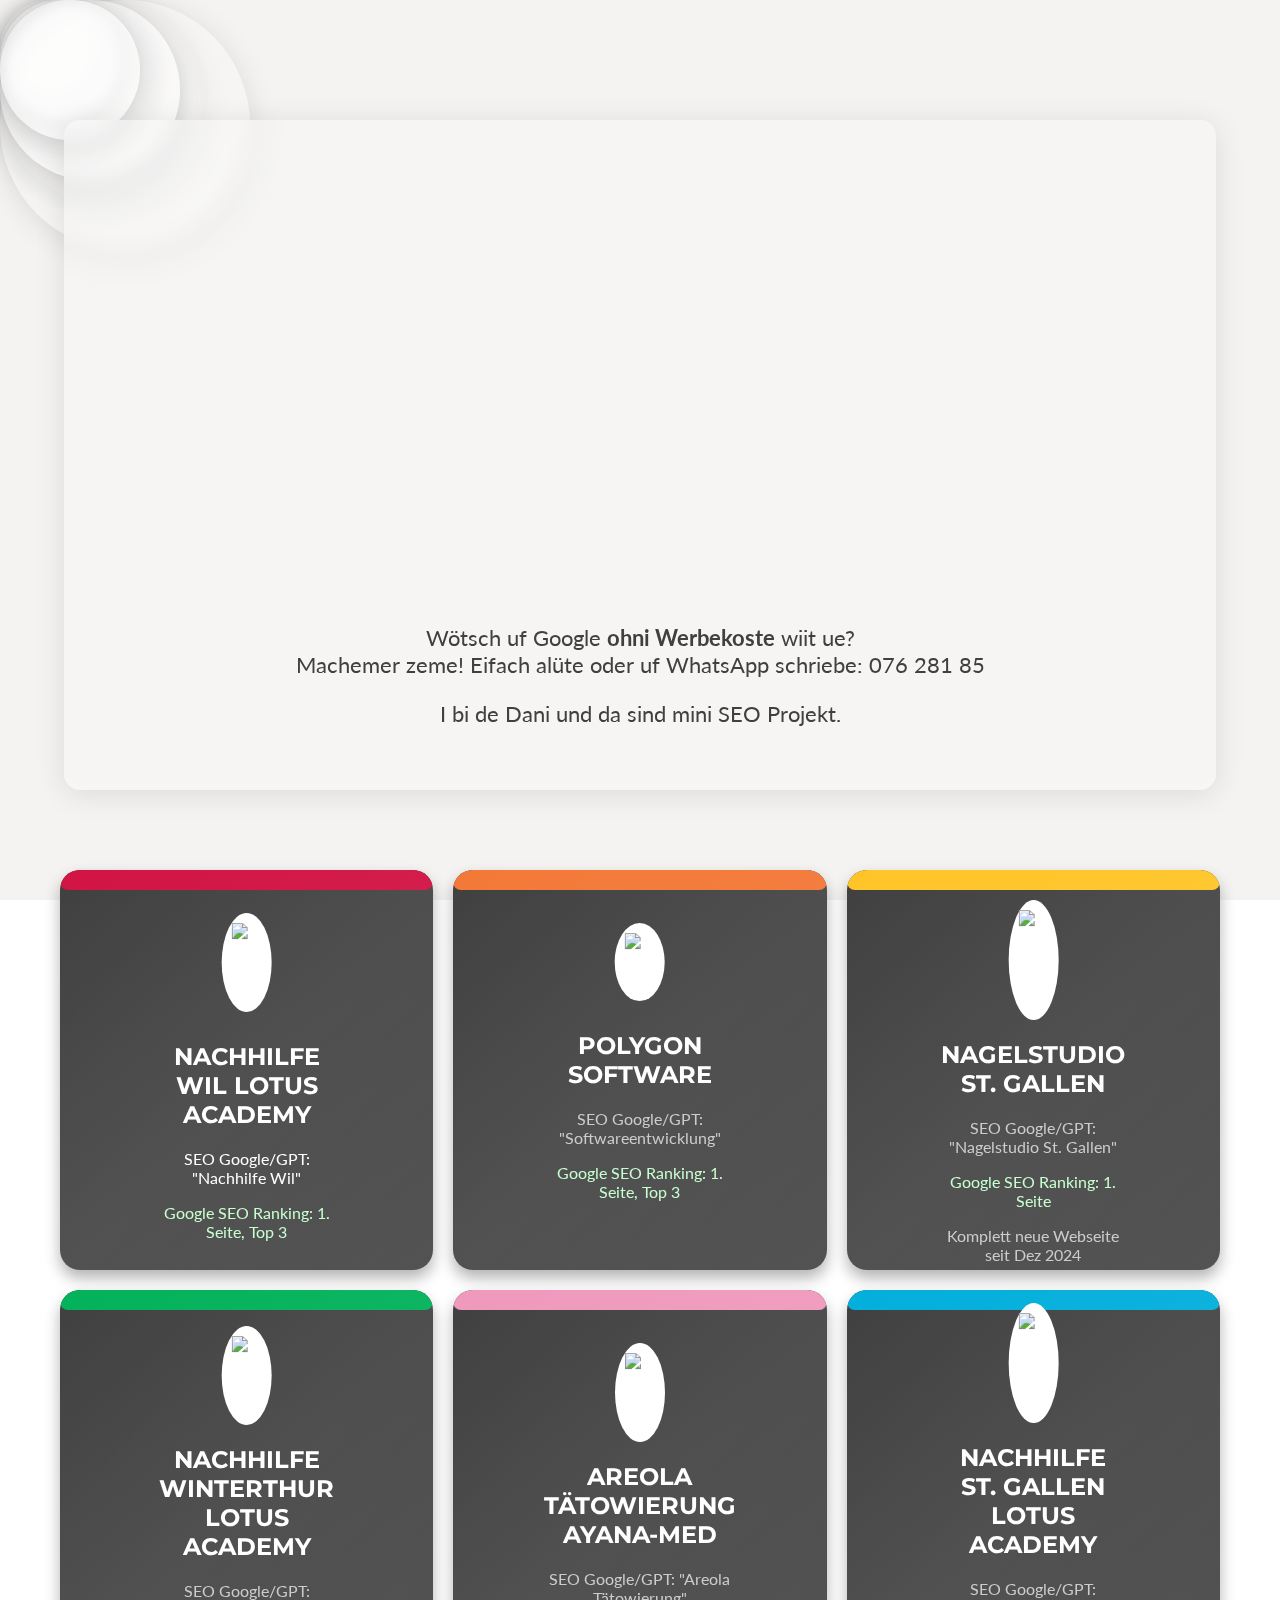
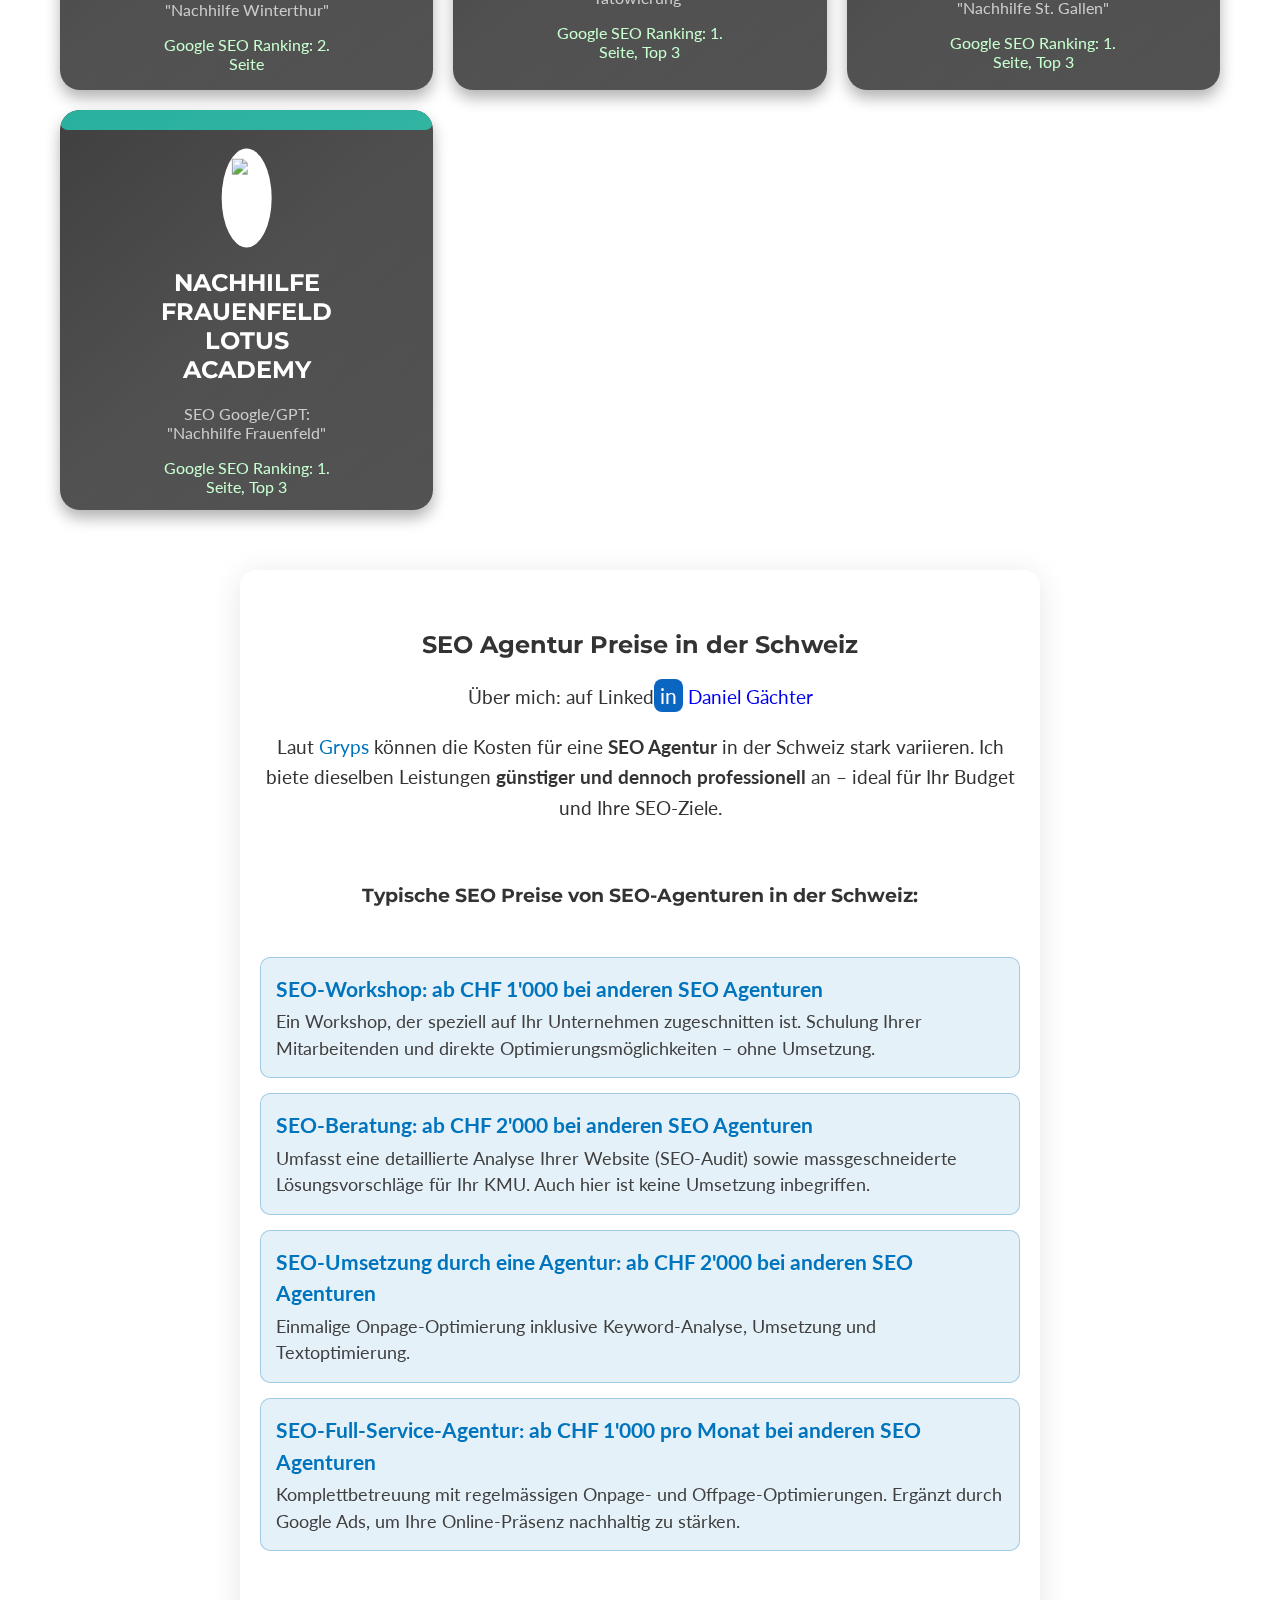
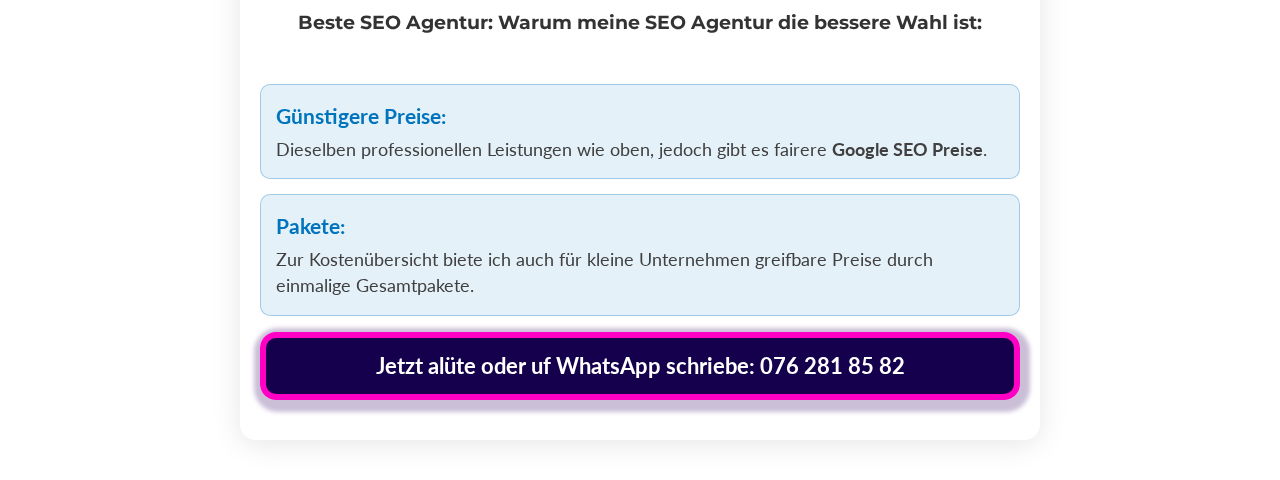
==== index.html @ 9ee80e0c "v3.2" ====
<!DOCTYPE html>
<html lang="de">
<head>
    <meta charset="UTF-8">
    <meta name="viewport" content="width=device-width, initial-scale=1.0">
    <meta name="description" content="SEO Agentur für Google & GPT SEO in der Schweiz. Professionelle Suchmaschinenoptimierung zu fairen Preisen. Workshops, Beratung, Umsetzung und Full-Service für KMUs. Jetzt Kontakt aufnehmen!">
    <meta name="keywords" content="SEO Agentur, SEO Schweiz, SEO Agentur Schweiz, Google SEO, GPT SEO, Suchmaschinenoptimierung, SEO Beratung, SEO Kosten, SEO Workshop, SEO Umsetzung, Full-Service SEO, KMU SEO">
    <title>SEO Agentur Schweiz Google & GPT SEO</title>
    <link href="https://fonts.googleapis.com/css2?family=Lato:wght@400;700&family=Montserrat:wght@500&display=swap" rel="stylesheet">
    <style>
        body {
            margin: 0;
            padding: 0;
            font-family: 'Lato', sans-serif;
            text-color: #333333;
            //background: linear-gradient(120deg, #0075BE, #cfd9df);
            //background: linear-gradient(120deg, #5FFC71, #C7FFD0);

            overflow-y: auto;
                height: 100%; /* Stelle sicher, dass die Seite tatsächlich 100% Höhe hat */

        }

        .fancyTitleBody {
        	font-family: Raleway, sans-serif;
        	line-height: 1.3;
        	display: flex;
        	flex-direction: column;
        	justify-content: space-around;
        	align-items: center;
        }

        .fancyTitleBody h1.fancy-wipe {
          margin: 0px;
          position: relative;
          display: inline-block;  /* Beide Schichten übereinander */
          text-align: center;     /* Text zentrieren */
        }

        /* Hintergrundkreise */
        .background {
            background-color: #f4f3f2;
            position: fixed;
            top: 0;
            left: 0;
            width: 100%;
            height: 100%;
            z-index: -1;
        }

        .circle {
            position: absolute;
            border-radius: 50%;
            background: rgba(255, 255, 255, 0.2);
            box-shadow: 0 4px 30px rgba(0, 0, 0, 0.1);
            backdrop-filter: blur(5px);
            animation: moveRect infinite linear;
        }

        .circle:nth-child(1) {
            width: 200px;
            height: 200px;
            animation-duration: 12s;
            animation-delay: 0s;
        }

        .circle:nth-child(2) {
            width: 150px;
            height: 150px;
            animation-duration: 10s;
            animation-delay: 2s;
        }

        .circle:nth-child(3) {
            width: 100px;
            height: 100px;
            animation-duration: 8s;
            animation-delay: 1s;
        }

        .circle:nth-child(4) {
            width: 250px;
            height: 250px;
            animation-duration: 15s;
            animation-delay: 3s;
        }

        @keyframes moveRect {
            0% {
                transform: translate(0, 0);
            }
            25% {
                transform: translate(80vw, -10vh); /* Adjusted to allow circles to go beyond the bottom */
            }
            50% {
                transform: translate(80vw, 100vh); /* Updated to extend fully below the viewport */
            }
            75% {
                transform: translate(0, 100vh); /* Updated for consistency */
            }
            100% {
                transform: translate(0, 0);
            }
        }


        .circle-diag {
            position: absolute;
            border-radius: 50%;
            background: rgba(255, 255, 255, 0.3);
            box-shadow: 0 4px 30px rgba(0, 0, 0, 0.2);
            backdrop-filter: blur(5px);
            animation: moveDiag infinite linear;
        }

        .circle-diag:nth-child(5) {
            width: 120px;
            height: 120px;
            animation-duration: 11s;
            animation-delay: 0s;
        }

        .circle-diag:nth-child(6) {
            width: 180px;
            height: 180px;
            animation-duration: 14s;
            animation-delay: 3s;
        }

        .circle-diag:nth-child(7) {
            width: 140px;
            height: 140px;
            animation-duration: 10s;
            animation-delay: 2s;
        }

        @keyframes moveDiag {
            0% {
                transform: translate(0, 0);
            }
            25% {
                transform: translate(90vw, 100vh); /* Updated to extend fully below the viewport */
            }
            50% {
                transform: translate(0, 100vh); /* Updated for consistency */
            }
            75% {
                transform: translate(90vw, -10vh); /* Adjusted for diagonal movement */
            }
            100% {
                transform: translate(0, 0);
            }
        }



        /* Grid-Container für die Karten */
        .grid-container {
            display: grid;
            grid-template-columns: repeat(auto-fit, minmax(300px, 1fr)); /* Karten im Grid */
            gap: 20px;
            padding: 20px;
            max-width: 1200px;
            margin: 0 auto;
        }


        /* Glänzende Karte */
        .shiny-card {
            width: 100%;
            height: 400px;
            background: linear-gradient(145deg, #3d3d3d, #505050);
            border-radius: 20px;
            position: relative;
            box-shadow: 0 8px 15px rgba(0, 0, 0, 0.3);
            overflow: hidden;
        }

        .shiny-card::before {
            content: '';
            position: absolute;
            top: -50%;
            left: -50%;
            width: 200%;
            height: 200%;
            background: linear-gradient(90deg, transparent, rgba(255, 255, 255, 0.05), transparent);
            transform: rotate(45deg);
            animation: shine 16s infinite;
        }

        .shiny-card-content {
            position: absolute;
            top: 50%;
            left: 50%;
            transform: translate(-50%, -50%);
            text-align: center;
            color: white;
        }

        .shiny-card-content h2 {
            font-size: 1.5rem;
            font-family: 'Montserrat';
            font-weight: bold;
        }

        .shiny-card-content p {
            font-size: 1rem;
            color: #ccc;

        }


        @keyframes shine {
            0% {
                transform: rotate(45deg) translate(-150%, -150%);
            }
            100% {
                transform: rotate(45deg) translate(150%, 150%);
            }
        }

        .content {
            position: relative;
            align-items: center;
            max-width: 90%;
            margin: 0 auto;
            text-align: center;
            padding: 40px;
            background: rgba(255, 255, 255, 0.2);
            border-radius: 16px;
            box-shadow: 0 4px 30px rgba(0, 0, 0, 0.1);
            backdrop-filter: blur(10px);
            margin-top: 120px;
            margin-bottom: 60px;
        }

        /*h1 {
            text-align: center;
            margin: 20px;
            font-size: 2em;
            //color: #fff;
            color: #404040;
            font-family: 'Montserrat';
        }*/

        p {
            font-size: 1.4em;
            //color: #f0f0f0;
            color: #404040;

        }

        a {
            display: inline-block;
            text-decoration: none;
            color: white;
            font-size: 1.1em;
            background: #0075BE;
            padding: 10px 20px;
            border-radius: 8px;
            transition: transform 0.3s ease, background 0.3s ease;
        }

        .content-section {
        padding: 40px 20px;
        background: rgba(255, 255, 255, 0.2);
        border-radius: 16px;
        box-shadow: 0 4px 30px rgba(0, 0, 0, 0.1);
        max-width: 800px;
        margin: 40px auto;
        text-align: center;
        color: #404040;
    }

    .content-section h2, .content-section h3 {
        font-family: 'Montserrat', sans-serif;
        font-weight: bold;
        color: #333333;
        margin-bottom: 20px;
    }

    .content-section p {
        font-size: 1.2em;
        color: #333333;
        line-height: 1.6;
    }

    /* Stil für die Liste */
    .content-section ul {
        list-style: none;
        padding: 0;
        text-align: left;
        margin-top: 20px;
    }

    .content-section ul li {
        background: rgba(0, 117, 190, 0.1);
        border: 1px solid rgba(0, 117, 190, 0.3);
        border-radius: 10px;
        margin-bottom: 15px;
        padding: 15px;
        font-size: 1.1em;
        line-height: 1.5;
        color: #404040;
    }

    .content-section ul li strong {
        display: block;
        font-size: 1.2em;
        margin-bottom: 5px;
        color: #0075BE;
    }

    /* Call-to-Action */
    .content-section .cta {
        margin-top: 50px;
        font-size: 1.4em;
        color: #0075BE;
        font-weight: bold;
    }


	.fancy-wipe {
    opacity: 0;
    margin: 0;
    font-weight: 900;
    font-size: clamp(2rem, 8vw, 4rem); /* Responsive font size with a max limit */
    display: inline-block;
    text-align: center;
    position: relative;
    --duration: 8s;
    --delay: 0s;
    --easing: ease-out;
    --colors: linear-gradient(
        45deg,
        #2C88DD,
        #B75BFF
    );
}


    }

    .fancy-wipe > span {
      width: max-content;      /* Passt sich der Textbreite an */
      text-align: center;
      padding: 0.5rem;
      margin: 0;              /* Keine zusätzliche Verschiebung */
      box-sizing: border-box;
    }

    .fancy-wipe.go {
    	opacity: 1;
    	transition: all 2s ease;

    }

    .fancy-wipe > span:nth-child(1) {
    	display: block;
    	padding: 2rem;
    	color: #404040; /*Titelfarbe Hintergrund*/
    	animation: wipe-in var(--duration) infinite var(--easing) var(--delay) both;
    	mask: linear-gradient(to right, black 50%, transparent 50%);
    	mask-size: 400% 100%;
    	mask-position: 100% 0%;
    	mask-repeat: no-repeat;
    	opacity: 1;
    	will-change: transform, opacity;

    	 /* optional: text-align: center; */
    }

    .fancy-wipe > span:nth-child(2) {
    	position: absolute;
    	left: 0;
    	top: 0;
    	width: 100%;
    	height: 100%;
    	padding: 2rem;
    	background-image: var(--colors);
    	-webkit-background-clip: text;
    	-webkit-text-fill-color: transparent;
    	animation: wipe-in var(--duration) infinite var(--easing) var(--delay) both;
    	mask: linear-gradient(to right, transparent 25%, black 38%,  black 60%, transparent 66.7%);
    	mask-size: 400% 100%;
    	mask-position: 100% 0%;
    	mask-repeat: no-repeat;
    	opacity: 1;
    	will-change: transform, opacity;
    }

    .dank.fancy-wipe > span:nth-child(2) {
    	background-image:  url(https://assets.codepen.io/13471/rainbow-sparkles.png), var(--colors);
    	background-size: 320px, cover;
    	background-blend-mode: multiply;
    	will-change: transform, opacity;
    }

    .fancy-wipe > span:nth-child(3) {
    	position: absolute;
    	left: 0;
    	top: 0;
    	width: 100%;
    	height: 100%;
    	padding: 2rem;
    	background-image: var(--colors);
    	-webkit-background-clip: text;
    	-webkit-text-fill-color: transparent;
    	animation: wipe-in var(--duration) infinite var(--easing) var(--delay) both;
    	filter: blur(10px) brightness(1.3) contrast(1.2) saturate(1.2);
    	mask: linear-gradient(to right, transparent 33%, black 60%, transparent 75%);
    	mask-size: 400% 100%;
    	mask-position: 100% 0%;
    	mask-repeat: no-repeat;
    	mix-blend-mode: plus-lighter;
    	opacity: 1;
    	will-change: transform, opacity;
    }

    .fancy-wipe > span:nth-child(4) {
    	position: absolute;
    	left: 0;
    	top: 0;
    	width: 100%;
    	height: 100%;
    	padding: 2rem;
    	background-image: var(--colors);
    	-webkit-background-clip: text;
    	-webkit-text-fill-color: transparent;
    	animation: wipe-in var(--duration) infinite var(--easing) var(--delay) both;
    	filter: blur(12px) brightness(1.1) contrast(1.1) saturate(1.1);
    	mask: linear-gradient(to right, transparent 50%, black 66%, transparent 75%);
    	mask-size: 400% 100%;
    	mask-position: 100% 0%;
    	mask-repeat: no-repeat;
    	mix-blend-mode: plus-lighter;
    	opacity: 1;
    	will-change: transform, opacity;
    }

    @keyframes wipe-in {
    	0% {
    		mask-position: 100% 0%;
    	}
    	0%, 39.99% {
    		animation-timing-function: var(--easing);
    	}
    	40%, 100% {
    		mask-position: 0% 0%;
    		animation-timing-function: linear;
    	}
    	5%, 66% {
    		opacity: 1;
    	}
    	0%, 90%, 100% {
    		opacity: 0;
    	}
    }



    * {
  box-sizing: border-box;
}


@property --bg-angle {
  inherits: false;
  initial-value: 0deg;
  syntax: "<angle>";
}


@keyframes spin {
  to {
    --bg-angle: 360deg;
  }
}


article {
  animation: spin 2.5s infinite linear;


  background:
    linear-gradient(
        to bottom,
        oklch(0.1 0.2 240 / 0.95),
        oklch(0.1 0.2 240 / 0.95)
      )
      padding-box,
    conic-gradient(
        from var(--bg-angle) in oklch longer hue,
        oklch(0.85 0.37 0) 0 0
      )
      border-box;

  border: 6px solid transparent;

  &:hover {
    animation-play-state: running;
  }
}


article {
  border-radius: 1rem;
  box-shadow: 0.125rem 0.25rem 0.25rem 0.5rem oklch(0.1 0.37 315 / 0.25);
  color: white;
  font-weight: bold;
  padding: 1rem;
  line-height: 1.1;

  & p {
      text-align: center;
      font-weight: bold;
      color: white;
      line-height: 1.1;
    margin: 0rem 0 0;
  }
}



@media (max-width: 768px) {
  .fancy-wipe {
    animation: none !important; /* Animationen deaktivieren */
    opacity: 1; /* Sichtbar machen */
  }

  .fancy-wipe > span {
    display: none; /* Zusätzliche Animationselemente entfernen */
    font-family: 'Montserrat';
  }
}





    </style>
</head>
<body>
    <!-- Hintergrundkreise -->
    <div class="background">
        <div class="circle"></div>
        <div class="circle"></div>
        <div class="circle"></div>
        <div class="circle"></div>
        <div class="circle-diag"></div>
        <div class="circle-diag"></div>
        <div class="circle-diag"></div>

    </div>

    <!-- Hauptinhalt -->
    <div class="content" style="margin">
        <div class="fancyTitleBody">
            <h1 class="fancy-wipe">
            	SEO AGENTUR SCHWEIZ
            </h1>

            <h1 class="fancy-wipe" style="--colors: linear-gradient(66deg, #3999f2, #FDE48B, #ff69af); --delay: 0.5s;">
            	GOOGLE SEO
            </h1>

            <h1 class="fancy-wipe dank" style="--colors: linear-gradient(132deg, rgb(252, 96, 96) 0.00%, rgb(255, 171, 69) 20.00%, rgb(233, 252, 106) 40.00%, rgb(72, 247, 130) 60.00%, rgb(112, 151, 250) 80.00%, rgb(231, 110, 250) 100.00%); --delay: 1s;">
            		& GPT SEO<!--™️-->
            </h1>
        </div>




        <!--<h1>SEO Agentur: <br>Google SEO & GPT SEO</h1>-->
            <p>Wötsch uf Google <b>ohni Werbekoste</b> wiit ue? <br>Machemer zeme! Eifach alüte oder uf WhatsApp schriebe: 076 281 85</p>
            <p>I bi de Dani und da sind mini SEO Projekt.</p>
    </div>



    <!-- Karten-Container -->
    <div class="grid-container">
        <div class="shiny-card">
            <a href="https://www.nachhilfe-lotusacademy.ch/nachhilfe/standorte/wil" target="_blank" style="display: block; text-decoration: none; background-color: #d11141;">
                <div class="shiny-card-content">
                    <div style="background-color: white; border-radius: 80%; padding: 10px; display: inline-block; margin-bottom: 10px; margin-top: 30px;">
                        <img src="https://www.nachhilfe-lotusacademy.ch/favicon.ico" alt="Nachhilfe Wil Logo" style="width: 30px; height: auto; display: block;">
                    </div>

                    <h2>NACHHILFE WIL LOTUS ACADEMY</h2>
                    <p style="color: #fff;">SEO Google/GPT: "Nachhilfe Wil"</p>
                    <p style="color: #C7FFD0;">Google SEO Ranking: 1. Seite, Top 3</p>
                </div>
            </a>
        </div>

        <div class="shiny-card">
            <a href="https://polygon-software.ch/" target="_blank" style="display: block; text-decoration: none; background-color: #f37735;">
                <div class="shiny-card-content">
                    <div style="background-color: white; border-radius: 80%; padding: 10px; display: inline-block; margin-bottom: 10px;">
                        <img src="https://polygon-software.ch/images/icon.svg" alt="Softwareentwicklung Logo" style="width: 30px; height: auto; display: block;">
                    </div>
                    <h2>POLYGON SOFTWARE</h2>
                    <p>SEO Google/GPT: "Softwareentwicklung"</p>
                    <p style="color: #C7FFD0;">Google SEO Ranking: 1. Seite, Top 3</p>
                </div>
            </a>
        </div>

        <div class="shiny-card">
            <a href="https://nagelstudio-sg.ch/" target="_blank" style="display: block; text-decoration: none; background-color: #ffc425;">
                <div class="shiny-card-content">

                    <div style="background-color: white; border-radius: 80%; padding: 10px; display: inline-block; margin-bottom: 0px; margin-top: 40px;">
                        <img src="https://assets.zyrosite.com/cdn-cgi/image/format=auto,w=48,h=48,fit=crop,f=png/dJo6gRyj5zTznGq9/nagelstudio-sg-m5KwRV2rjBswPPKr.png" alt="Nagelstudio St. Gallen Logo" style="width: 30px; height: auto; display: block;">
                    </div>

                    <h2>NAGELSTUDIO ST. GALLEN</h2>
                    <p>SEO Google/GPT: "Nagelstudio St. Gallen"</p>
                    <p style="color: #C7FFD0;">Google SEO Ranking: 1. Seite</p>
                    <p>Komplett neue Webseite seit Dez 2024</p>

                </div>
            </a>
        </div>


        <div class="shiny-card">
            <a href="https://www.nachhilfe-lotusacademy.ch/nachhilfe/standorte/winterthur" target="_blank" style="display: block; text-decoration: none; background-color: #00b159;">
                <div class="shiny-card-content">
                    <div style="background-color: white; border-radius: 80%; padding: 10px; display: inline-block; margin-bottom: 0px; margin-top: 70px;">
                        <img src="https://www.nachhilfe-lotusacademy.ch/favicon.ico" alt="Nachhilfe Winterthur Logo" style="width: 30px; height: auto; display: block;">
                    </div>
                    <h2>NACHHILFE WINTERTHUR LOTUS ACADEMY</h2>
                    <p>SEO Google/GPT: "Nachhilfe Winterthur"</p>
                    <p style="color: #C7FFD0;">Google SEO Ranking: 2. Seite</p>
                    <p>Frisch seit Nov 2024</p>
                </div>
            </a>
        </div>

        <div class="shiny-card">
            <a href="https://ayana-med.ch/med/tattoo/" target="_blank" style="display: block; text-decoration: none; background-color: #EF98BC;">
                <div class="shiny-card-content">
                    <div style="background-color: white; border-radius: 80%; padding: 10px; display: inline-block; margin-bottom: 0px; margin-top: 40px;">
                        <img src="https://ayana-med.ch/favicon.ico" alt="Areola Tätowierung Logo" style="width: 30px; height: auto; display: block;">
                    </div>
                    <h2>AREOLA TÄTOWIERUNG AYANA-MED</h2>
                    <p>SEO Google/GPT: "Areola Tätowierung"</p>
                    <p style="color: #C7FFD0;">Google SEO Ranking: 1. Seite, Top 3</p>
                </div>
            </a>
        </div>


        <div class="shiny-card">
            <a href="https://www.nachhilfe-lotusacademy.ch/nachhilfe/standorte/stgallen" target="_blank" style="display: block; text-decoration: none; background-color: #00aedb;">
                <div class="shiny-card-content">
                    <div style="background-color: white; border-radius: 80%; padding: 10px; display: inline-block; margin-bottom: 0px; margin-top: 10px;">
                        <img src="https://www.nachhilfe-lotusacademy.ch/favicon.ico" alt="Nachhilfe St. Gallen Logo" style="width: 30px; height: auto; display: block;">
                    </div>
                    <h2>NACHHILFE ST. GALLEN LOTUS ACADEMY</h2>
                    <p>SEO Google/GPT: "Nachhilfe St. Gallen"</p>
                    <p style="color: #C7FFD0;">Google SEO Ranking: 1. Seite, Top 3</p>
                </div>
            </a>
        </div>



        <div class="shiny-card">
            <a href="https://www.nachhilfe-lotusacademy.ch/nachhilfe/standorte/frauenfeld" target="_blank" style="display: block; text-decoration: none; background-color: #26B09D;">
                <div class="shiny-card-content">
                    <div style="background-color: white; border-radius: 80%; padding: 10px; display: inline-block; margin-bottom: 0px; margin-top: 40px;">
                        <img src="https://www.nachhilfe-lotusacademy.ch/favicon.ico" alt="Nachhilfe Frauenfeld Logo" style="width: 30px; height: auto; display: block;">
                    </div>
                    <h2>NACHHILFE FRAUENFELD LOTUS ACADEMY</h2>
                    <p>SEO Google/GPT: "Nachhilfe Frauenfeld"</p>
                    <p style="color: #C7FFD0;">Google SEO Ranking: 1. Seite, Top 3</p>
                </div>
            </a>
        </div>


    </div>


        <div class="content-section">
        <h2>SEO Agentur Preise in der Schweiz</h2>
        <p>
          Über mich: auf Linked<a href="https://www.linkedin.com/in/daniel-g%C3%A4chter-2b3411158/" target="_blank" style="background: #0B66C2; padding: 0px 6px;">in</a> <a href="https://www.linkedin.com/in/daniel-g%C3%A4chter-2b3411158/" target="_blank" style="color: #0000ee; background: transparent; font-size: 1em; padding: 0px">Daniel Gächter </a>
        </p>
        <p>
            Laut <a href="https://www.gryps.ch/produkte/seo-agentur-39/seo-kosten/" rel="nofollow" style="color: #0075BE; background: transparent;
            padding: 0px 0px; font-size: 1em;
            transition: transform 0.3s ease, background 0.3s ease;">Gryps</a> können die Kosten für eine <b>SEO Agentur</b> in der Schweiz stark variieren. Ich biete dieselben Leistungen <b>günstiger und dennoch professionell</b> an – ideal für Ihr Budget und Ihre SEO-Ziele.
        </p>

        <h3 style="margin-top: 60px; margin-bottom: 50px;">Typische SEO Preise von SEO-Agenturen in der Schweiz:</h3>
        <ul>
            <li>
                <strong>SEO-Workshop: ab CHF 1'000 bei anderen SEO Agenturen</strong>
                Ein Workshop, der speziell auf Ihr Unternehmen zugeschnitten ist. Schulung Ihrer Mitarbeitenden und direkte Optimierungsmöglichkeiten – ohne Umsetzung.
            </li>
            <li>
                <strong>SEO-Beratung: ab CHF 2'000 bei anderen SEO Agenturen</strong>
                Umfasst eine detaillierte Analyse Ihrer Website (SEO-Audit) sowie massgeschneiderte Lösungsvorschläge für Ihr KMU. Auch hier ist keine Umsetzung inbegriffen.
            </li>
            <li>
                <strong>SEO-Umsetzung durch eine Agentur: ab CHF 2'000 bei anderen SEO Agenturen</strong>
                Einmalige Onpage-Optimierung inklusive Keyword-Analyse, Umsetzung und Textoptimierung.
            </li>
            <li>
                <strong>SEO-Full-Service-Agentur: ab CHF 1'000 pro Monat bei anderen SEO Agenturen</strong>
                Komplettbetreuung mit regelmässigen Onpage- und Offpage-Optimierungen. Ergänzt durch Google Ads, um Ihre Online-Präsenz nachhaltig zu stärken.
            </li>
        </ul>

        <h3 style="margin-top: 60px; margin-bottom: 50px;">Beste SEO Agentur: Warum meine SEO Agentur die bessere Wahl ist:</h3>
        <ul>
            <li><strong>Günstigere Preise:</strong> Dieselben professionellen Leistungen wie oben, jedoch gibt es fairere <b>Google SEO Preise</b>.</li>
            <li><strong>Pakete:</strong> Zur Kostenübersicht biete ich auch für kleine Unternehmen greifbare Preise durch einmalige Gesamtpakete.</li>
        </ul>

        <article style="font-size: 1.4em;">Jetzt alüte oder uf WhatsApp schriebe: 076 281 85 82</article>
    </div>

</body>
</html>


<script type="application/ld+json">
{
  "@context": "https://schema.org",
  "@type": "LocalBusiness",
  "name": "SEO Agentur Schweiz | Google SEO & GPT SEO",
  "image": "/favicon.ico",
  "url": "https://tryotrix.github.io",
  "telephone": "",
  "address": {
    "@type": "PostalAddress",
    "streetAddress": "",
    "addressLocality": "Zürich",
    "addressRegion": "ZH",
    "postalCode": "8001",
    "addressCountry": "CH"
  },
  "priceRange": "$$",
  "description": "SEO Agentur Schweiz. Professionelle SEO-Dienstleistungen in der Schweiz. Ich helfe, Ihr Google-Ranking zu verbessern und mehr organischen Traffic zu erzielen.",
  "openingHoursSpecification": [
    {
      "@type": "OpeningHoursSpecification",
      "dayOfWeek": [
        "Monday",
        "Tuesday",
        "Wednesday",
        "Thursday",
        "Friday"
      ],
      "opens": "08:00",
      "closes": "18:00"
    }
  ],
  "geo": {
    "@type": "GeoCoordinates",
    "latitude": "47.3769",
    "longitude": "8.5417"
  },
  "serviceArea": {
    "@type": "AdministrativeArea",
    "name": "Schweiz"
  },
}
</script>

<script>
    [...document.querySelectorAll('.fancy-wipe')].forEach((el) => {
	const text = el.innerText;
	const classes = ['text','wipe-in','blur-in','blur-in-2'];
	const els = classes.map((v) => {
		const el = document.createElement('span');
		el.innerText = text;
		el.classList.add(v);
		return el;
	});
	el.innerText = '';
	el.classList.add('go');
	els.forEach((v) => el.append(v));
})
</script>
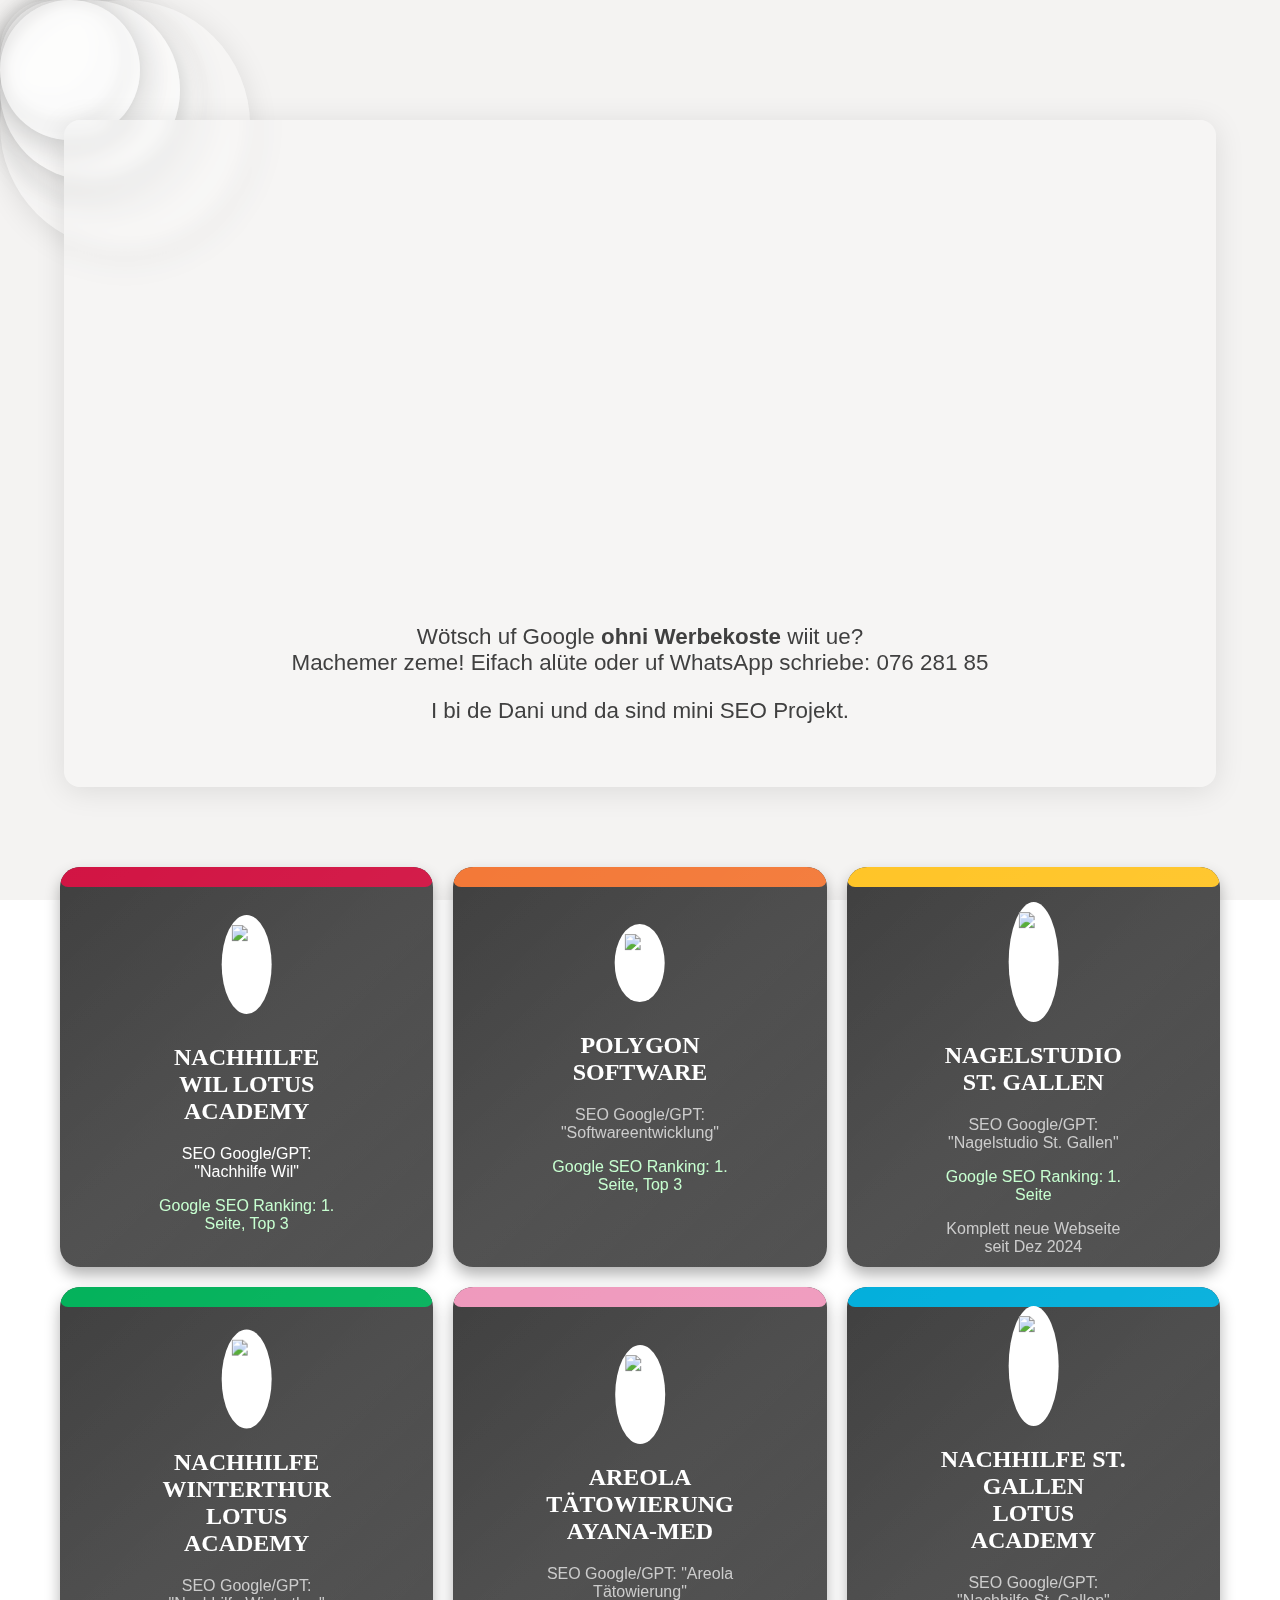
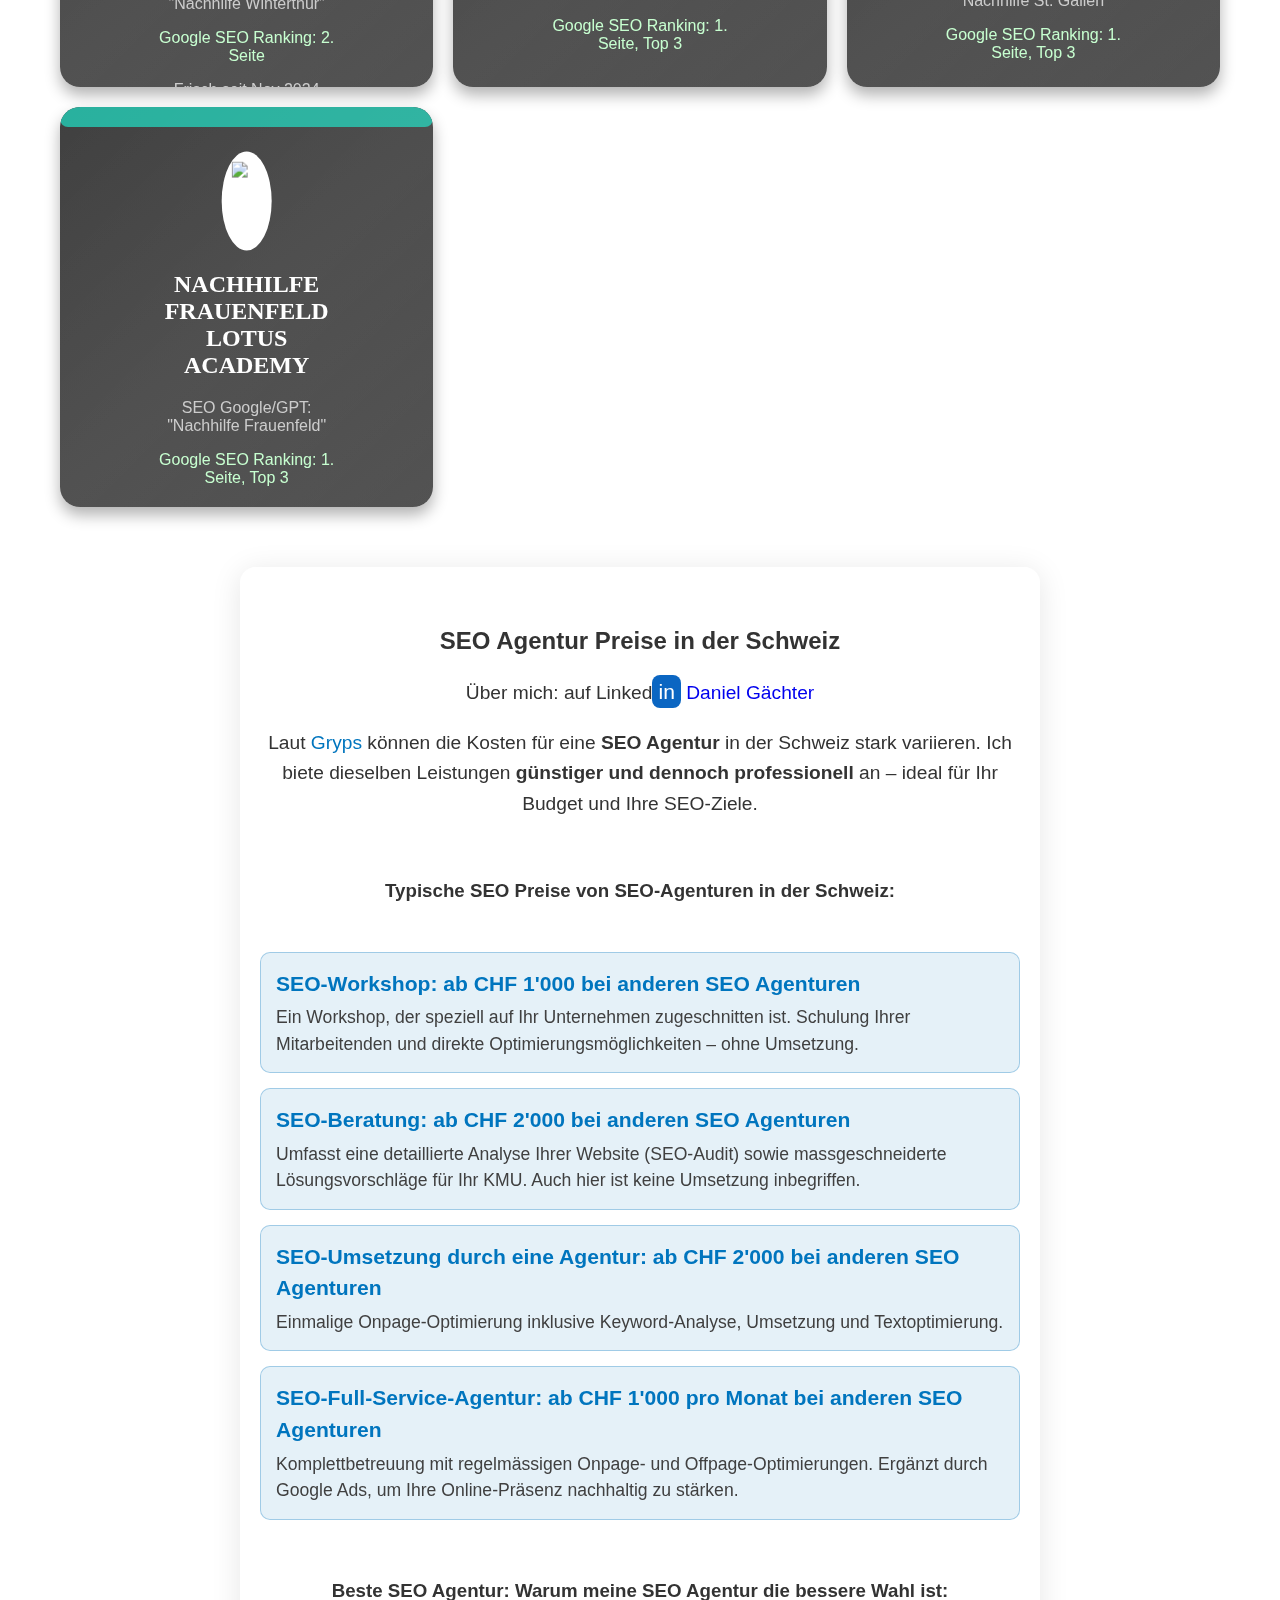
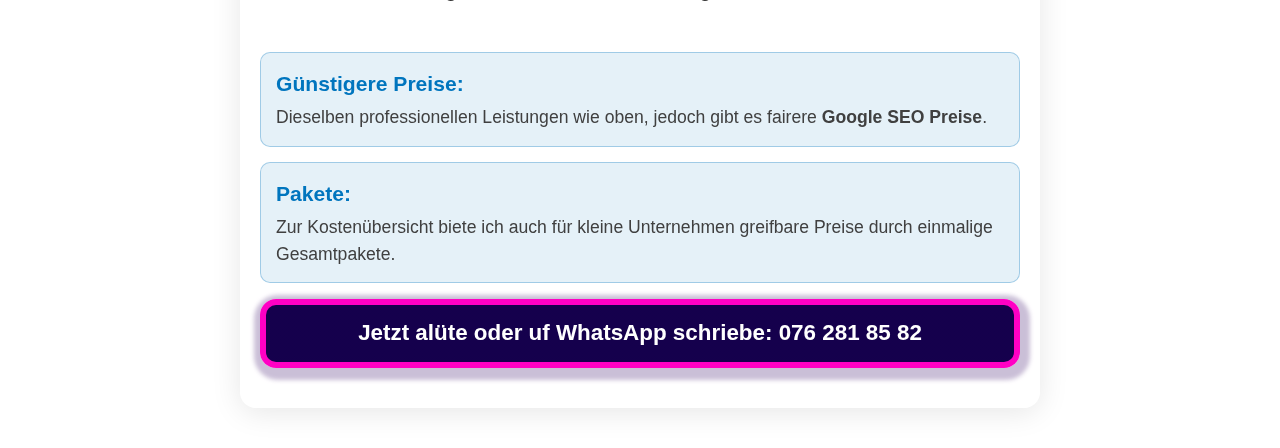
==== commit f8f33ea4: "v3.2" ====
--- a/index.html
+++ b/index.html
@@ -7,7 +7,7 @@
     <meta name="description" content="SEO Agentur für Google & GPT SEO in der Schweiz. Professionelle Suchmaschinenoptimierung zu fairen Preisen. Workshops, Beratung, Umsetzung und Full-Service für KMUs. Jetzt Kontakt aufnehmen!">
     <meta name="keywords" content="SEO Agentur, SEO Schweiz, SEO Agentur Schweiz, Google SEO, GPT SEO, Suchmaschinenoptimierung, SEO Beratung, SEO Kosten, SEO Workshop, SEO Umsetzung, Full-Service SEO, KMU SEO">
     <title>SEO Agentur Schweiz Google & GPT SEO</title>
-    <link href="https://fonts.googleapis.com/css2?family=Lato:wght@400;700&family=Montserrat:wght@500&display=swap" rel="stylesheet">
+    <!-- <link href="https://fonts.googleapis.com/css2?family=Lato:wght@400;700&family=Montserrat:wght@500&display=swap" rel="stylesheet"> TODO-->
     <style>
         body {
             margin: 0;
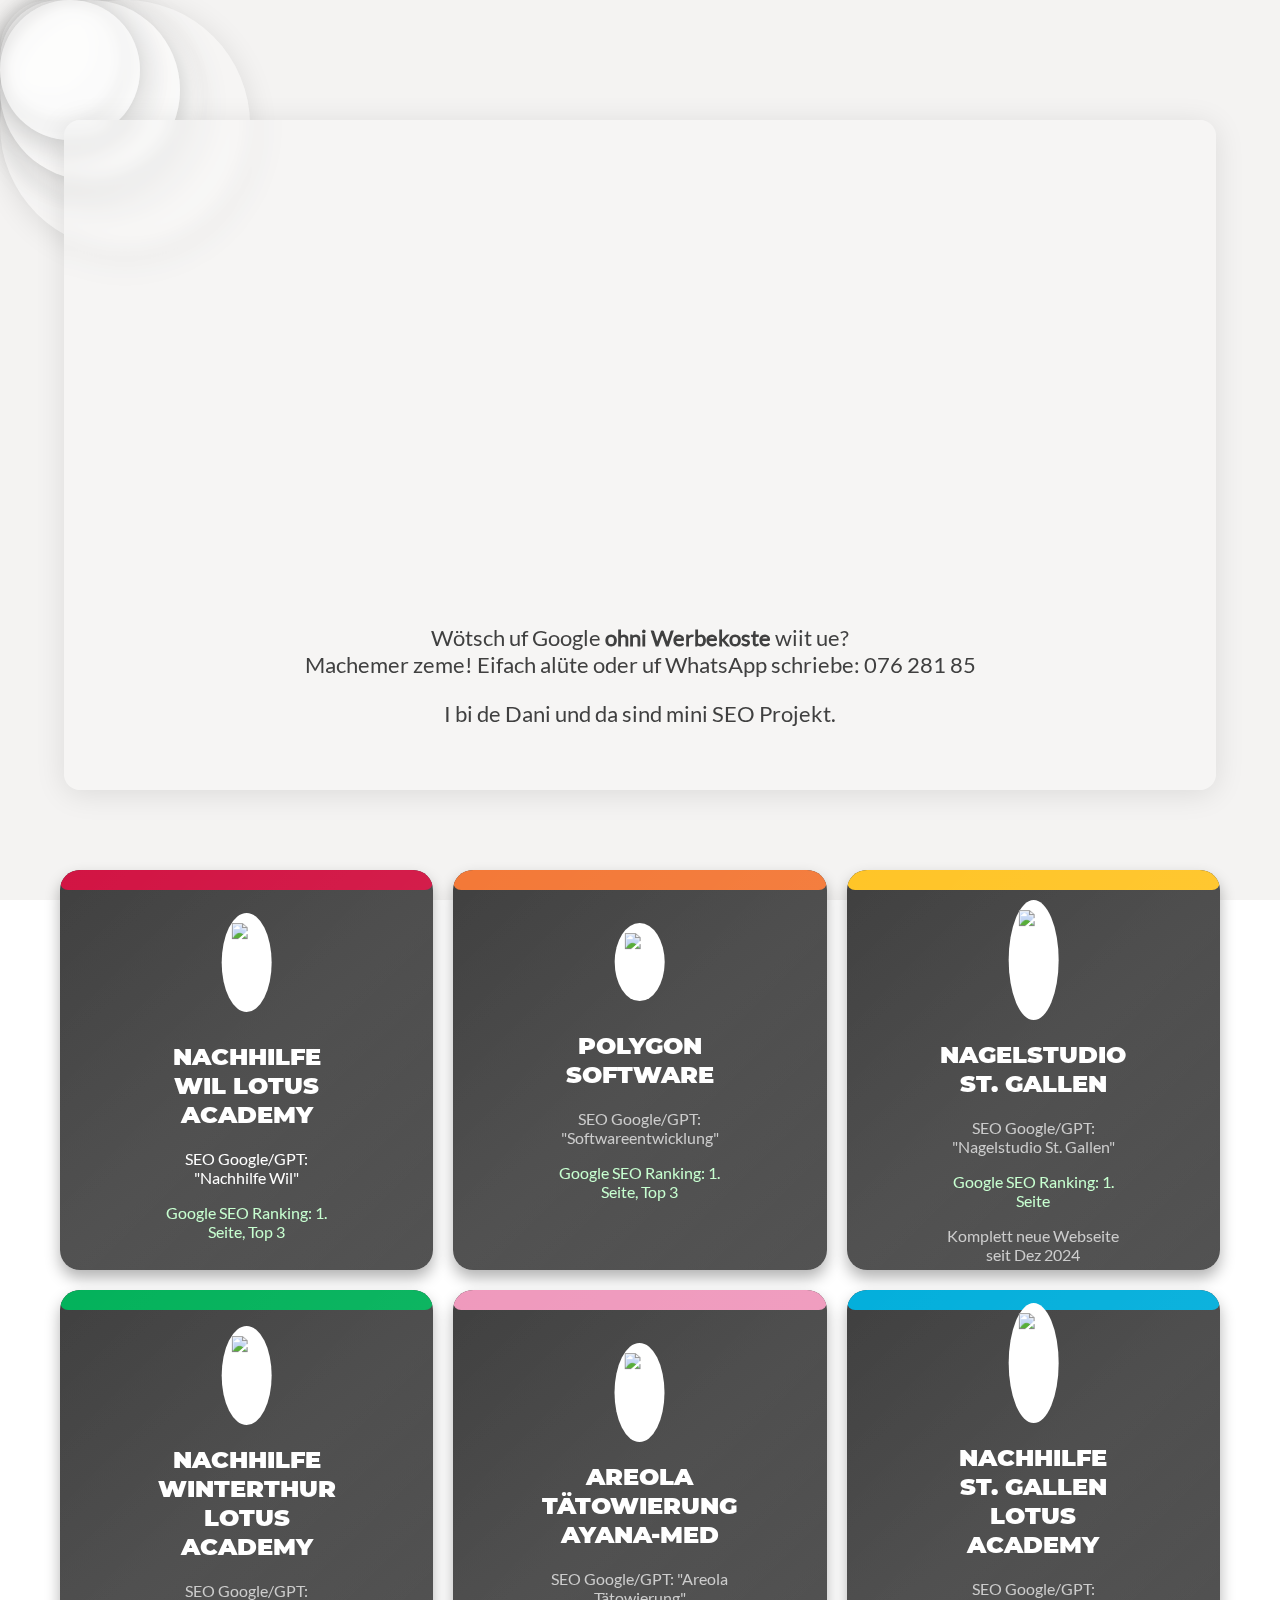
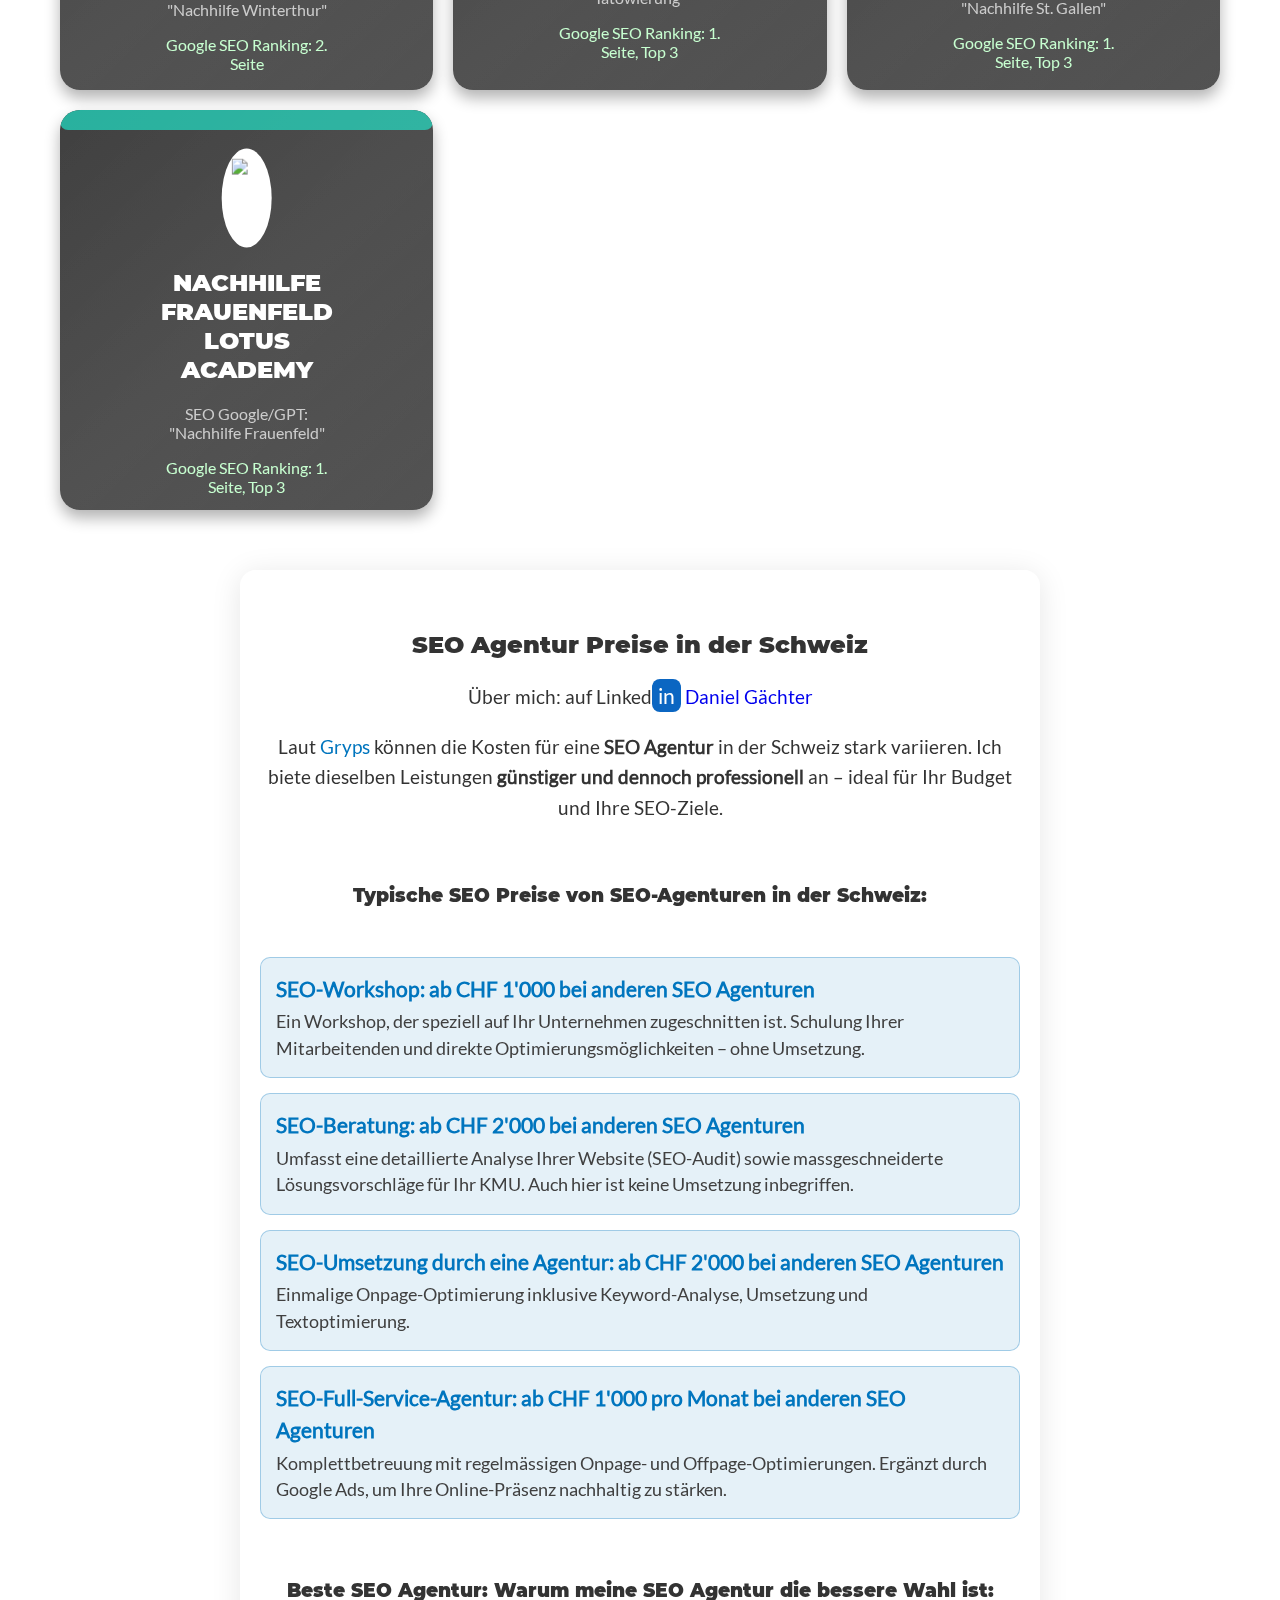
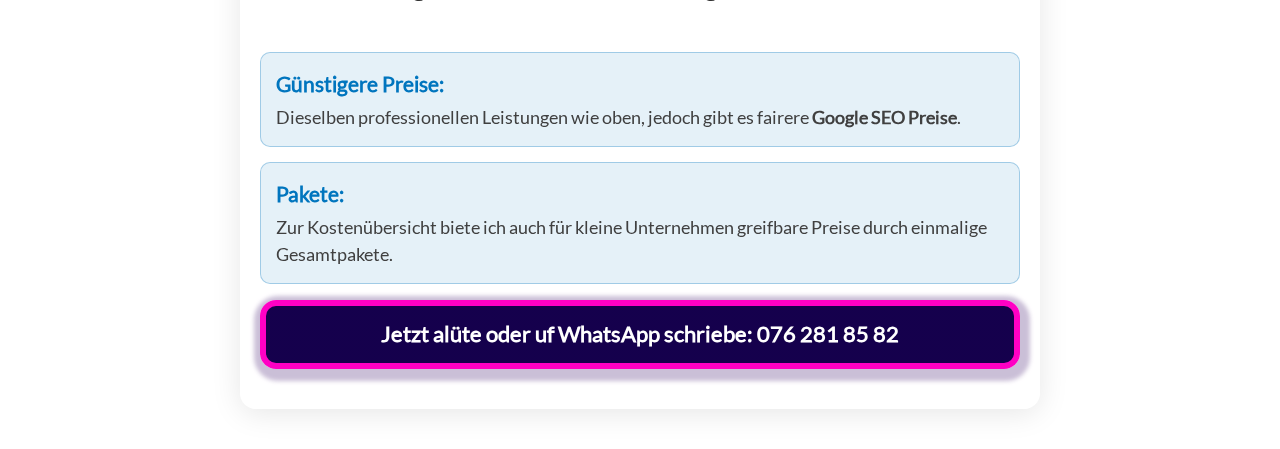
==== commit 00747323: "v3.2" ====
--- a/index.html
+++ b/index.html
@@ -7,8 +7,22 @@
     <meta name="description" content="SEO Agentur für Google & GPT SEO in der Schweiz. Professionelle Suchmaschinenoptimierung zu fairen Preisen. Workshops, Beratung, Umsetzung und Full-Service für KMUs. Jetzt Kontakt aufnehmen!">
     <meta name="keywords" content="SEO Agentur, SEO Schweiz, SEO Agentur Schweiz, Google SEO, GPT SEO, Suchmaschinenoptimierung, SEO Beratung, SEO Kosten, SEO Workshop, SEO Umsetzung, Full-Service SEO, KMU SEO">
     <title>SEO Agentur Schweiz Google & GPT SEO</title>
-    <!-- <link href="https://fonts.googleapis.com/css2?family=Lato:wght@400;700&family=Montserrat:wght@500&display=swap" rel="stylesheet"> TODO-->
     <style>
+
+        @font-face {
+          font-family: 'Montserrat';
+          src: url('/fonts/Montserrat-Black.woff2') format('woff2');
+          font-weight: 500;
+          font-style: normal;
+        }
+
+        @font-face {
+            font-family: 'Lato';
+            src: url('/fonts/Lato-Regular.woff2') format('woff2');
+            font-weight: 400;
+            font-style: normal;
+        }
+
         body {
             margin: 0;
             padding: 0;
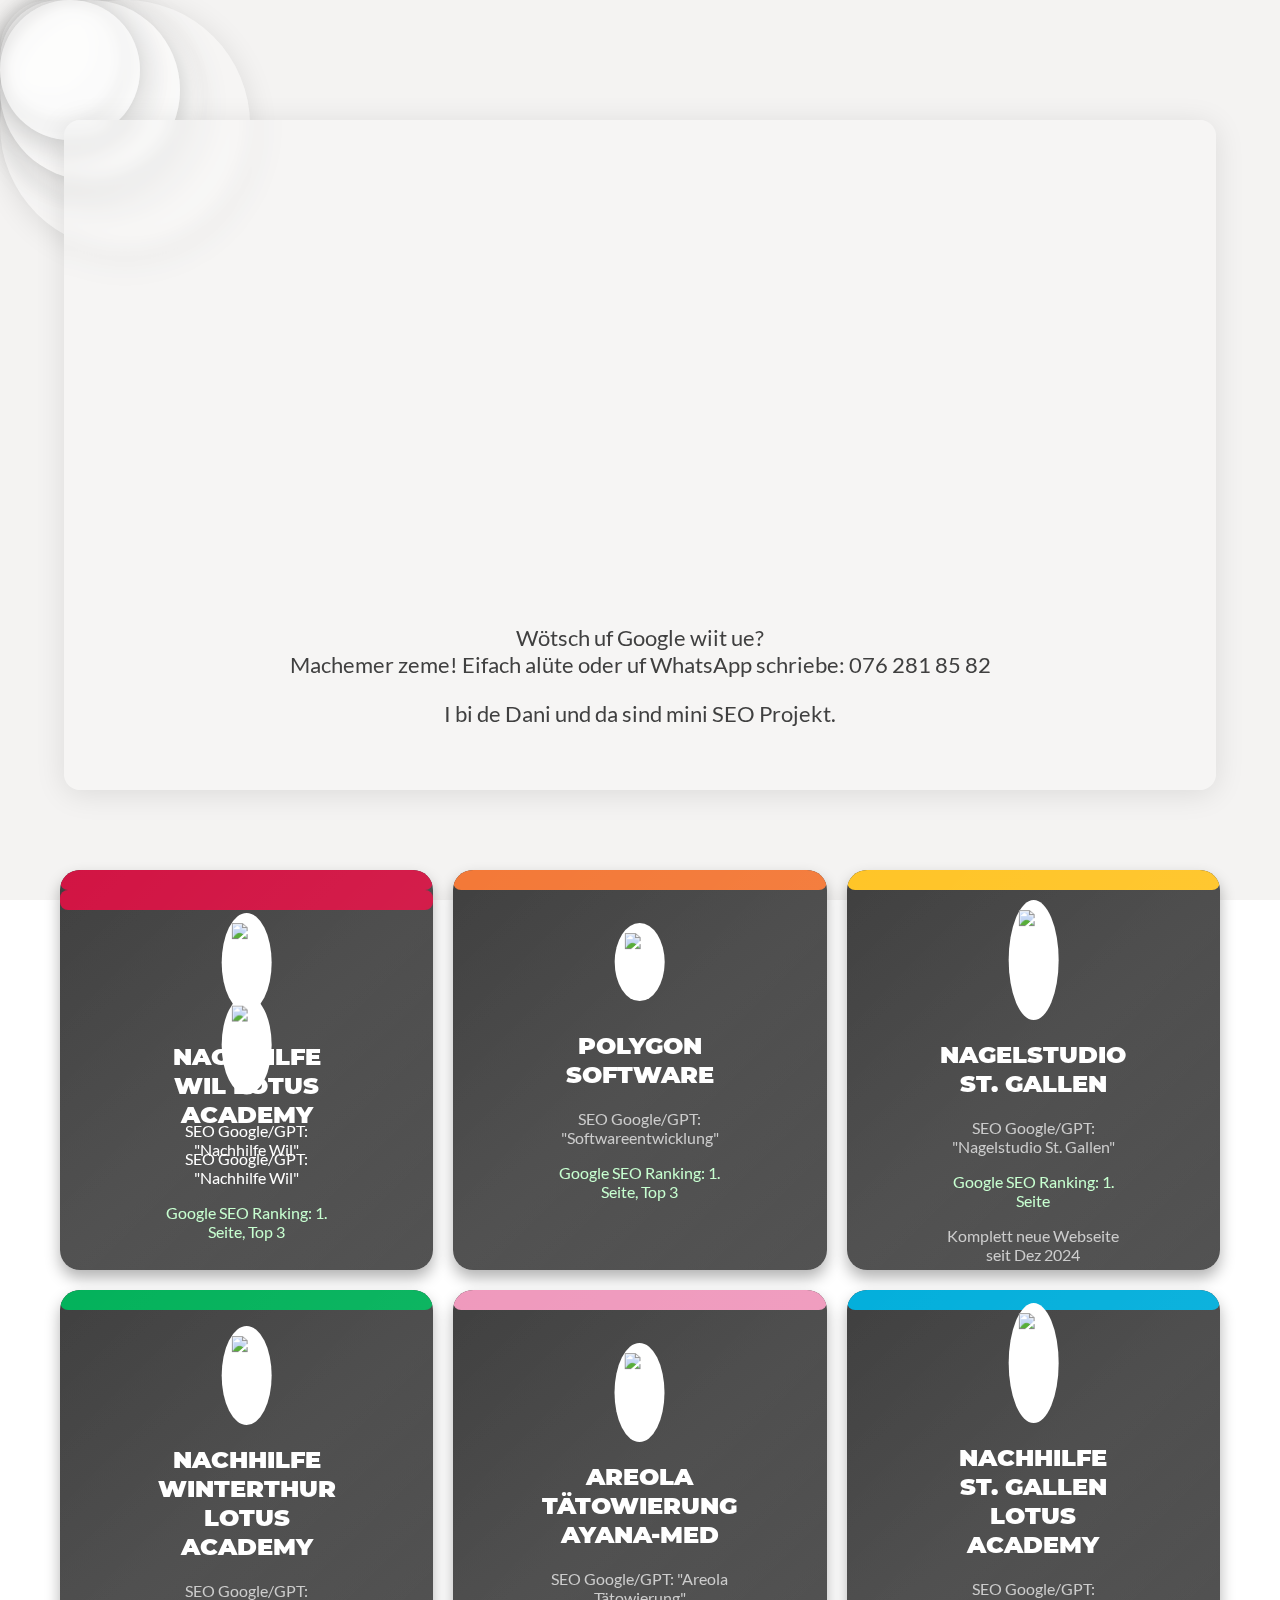
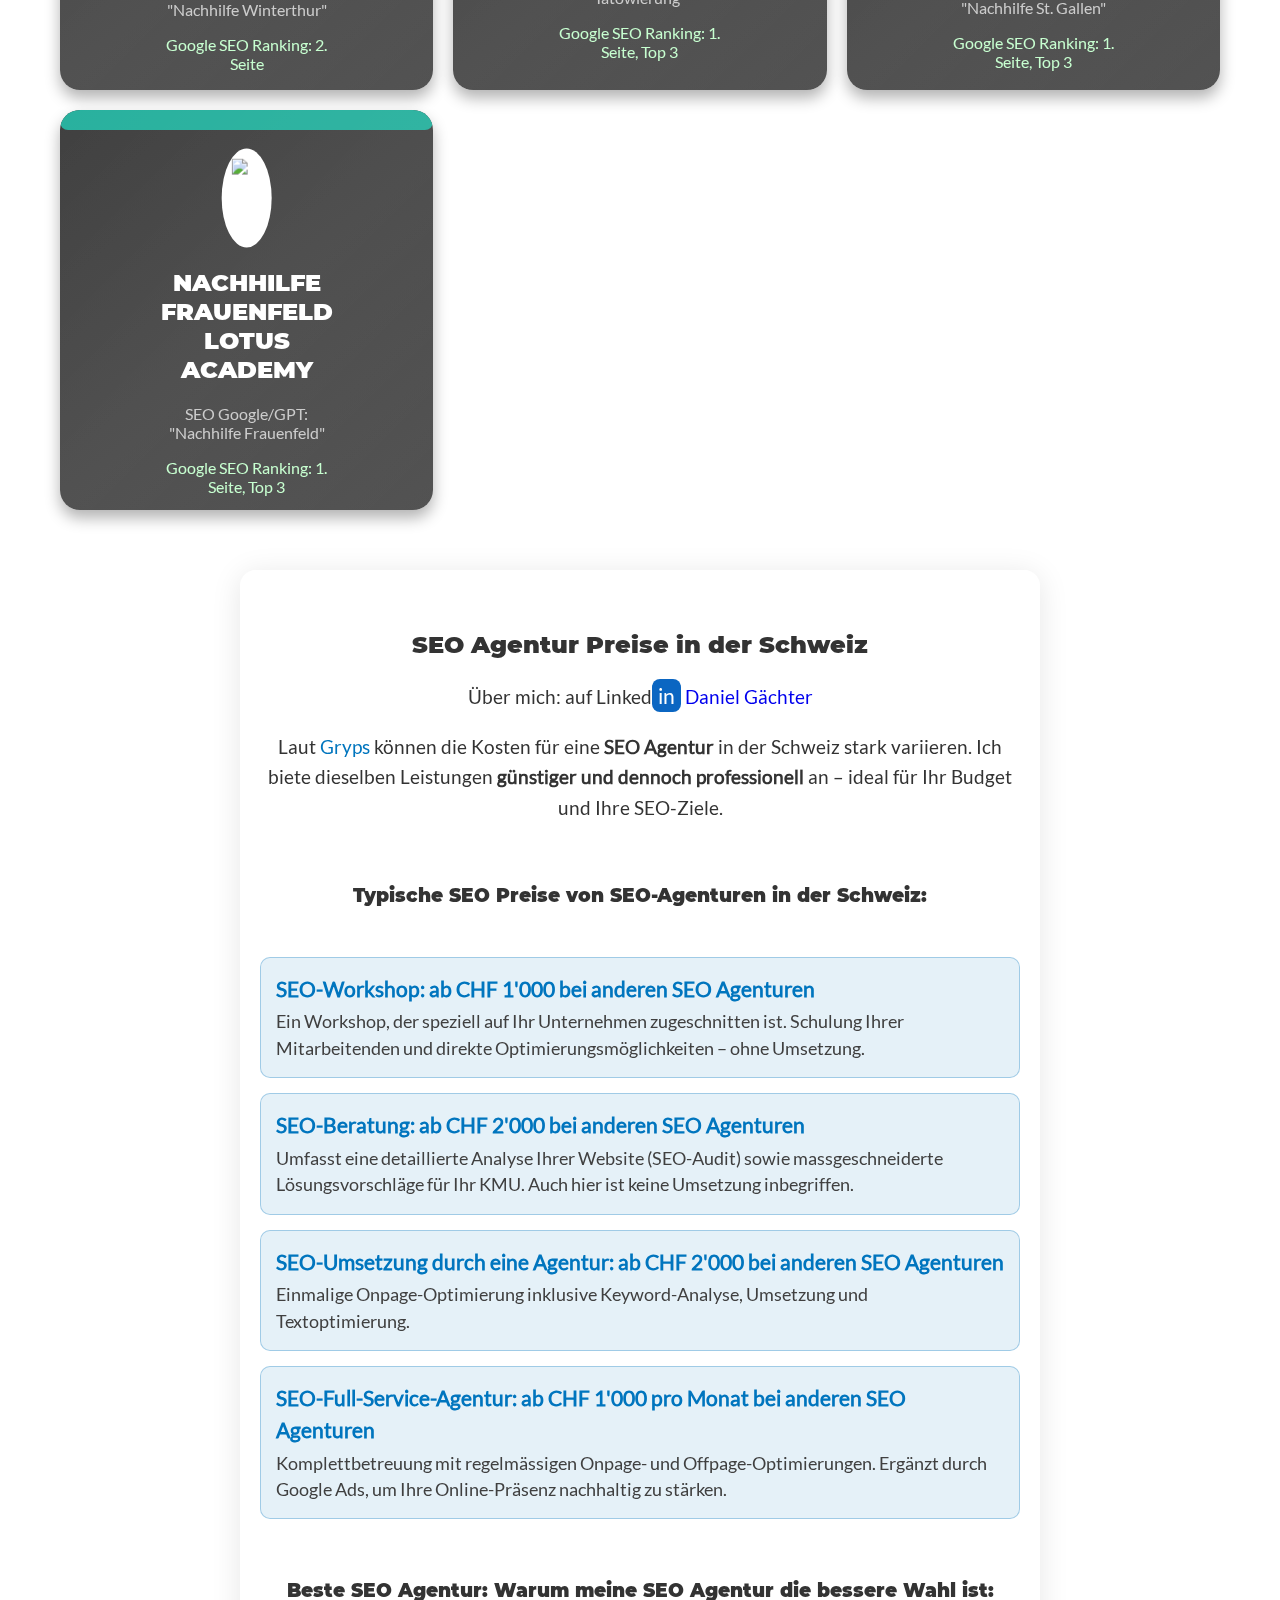
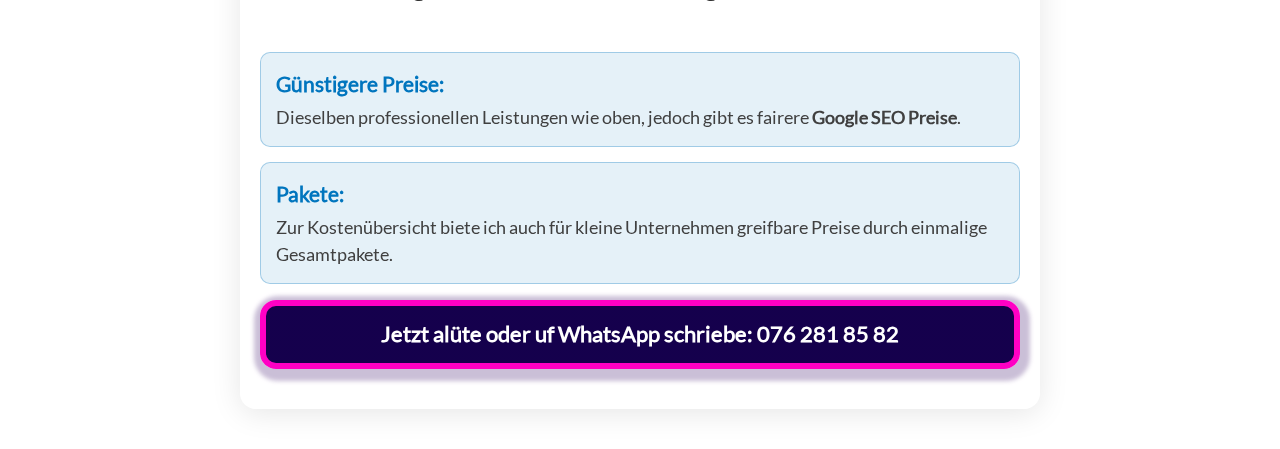
==== commit 1961ed46: "v3.2" ====
--- a/index.html
+++ b/index.html
@@ -588,7 +588,7 @@
 
 
         <!--<h1>SEO Agentur: <br>Google SEO & GPT SEO</h1>-->
-            <p>Wötsch uf Google <b>ohni Werbekoste</b> wiit ue? <br>Machemer zeme! Eifach alüte oder uf WhatsApp schriebe: 076 281 85</p>
+            <p>Wötsch uf Google wiit ue? <br>Machemer zeme! Eifach alüte oder uf WhatsApp schriebe: 076 281 85 82</p>
             <p>I bi de Dani und da sind mini SEO Projekt.</p>
     </div>
 
@@ -606,6 +606,14 @@
                     <h2>NACHHILFE WIL LOTUS ACADEMY</h2>
                     <p style="color: #fff;">SEO Google/GPT: "Nachhilfe Wil"</p>
                     <p style="color: #C7FFD0;">Google SEO Ranking: 1. Seite, Top 3</p>
+                </div>
+            </a>
+            <a href="https://www.nachhilfe-lotusacademy.ch/nachhilfe/standorte/wil" target="_blank" style="display: block; text-decoration: none; background-color: #d11141;">
+                <div class="shiny-card-content">
+                    <div style="background-color: white; border-radius: 80%; padding: 10px; display: inline-block; margin-bottom: 10px; margin-top: 30px;">
+                        <img src="https://www.nachhilfe-lotusacademy.ch/favicon.ico" alt="Nachhilfe Wil Logo" style="width: 30px; height: auto; display: block;">
+                    </div>
+                    <p style="color: #fff;">SEO Google/GPT: "Nachhilfe Wil"</p>
                 </div>
             </a>
         </div>
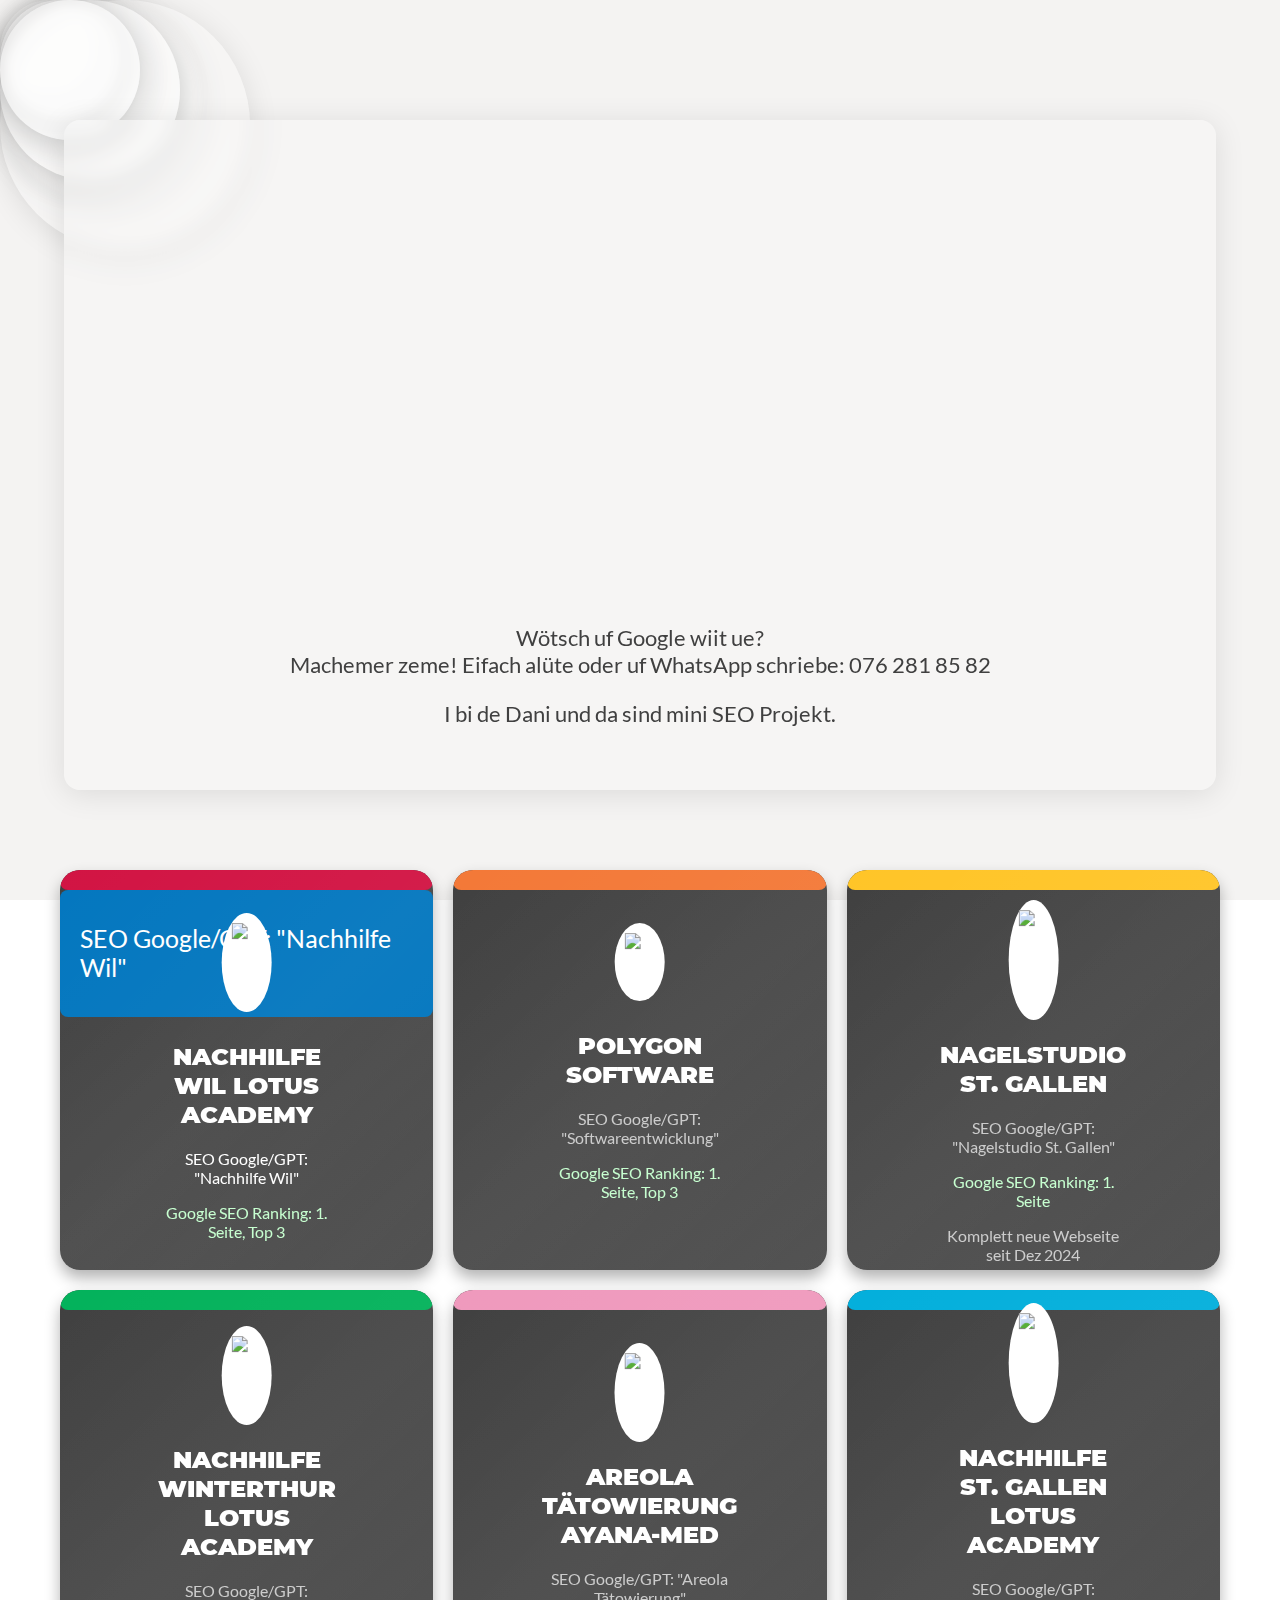
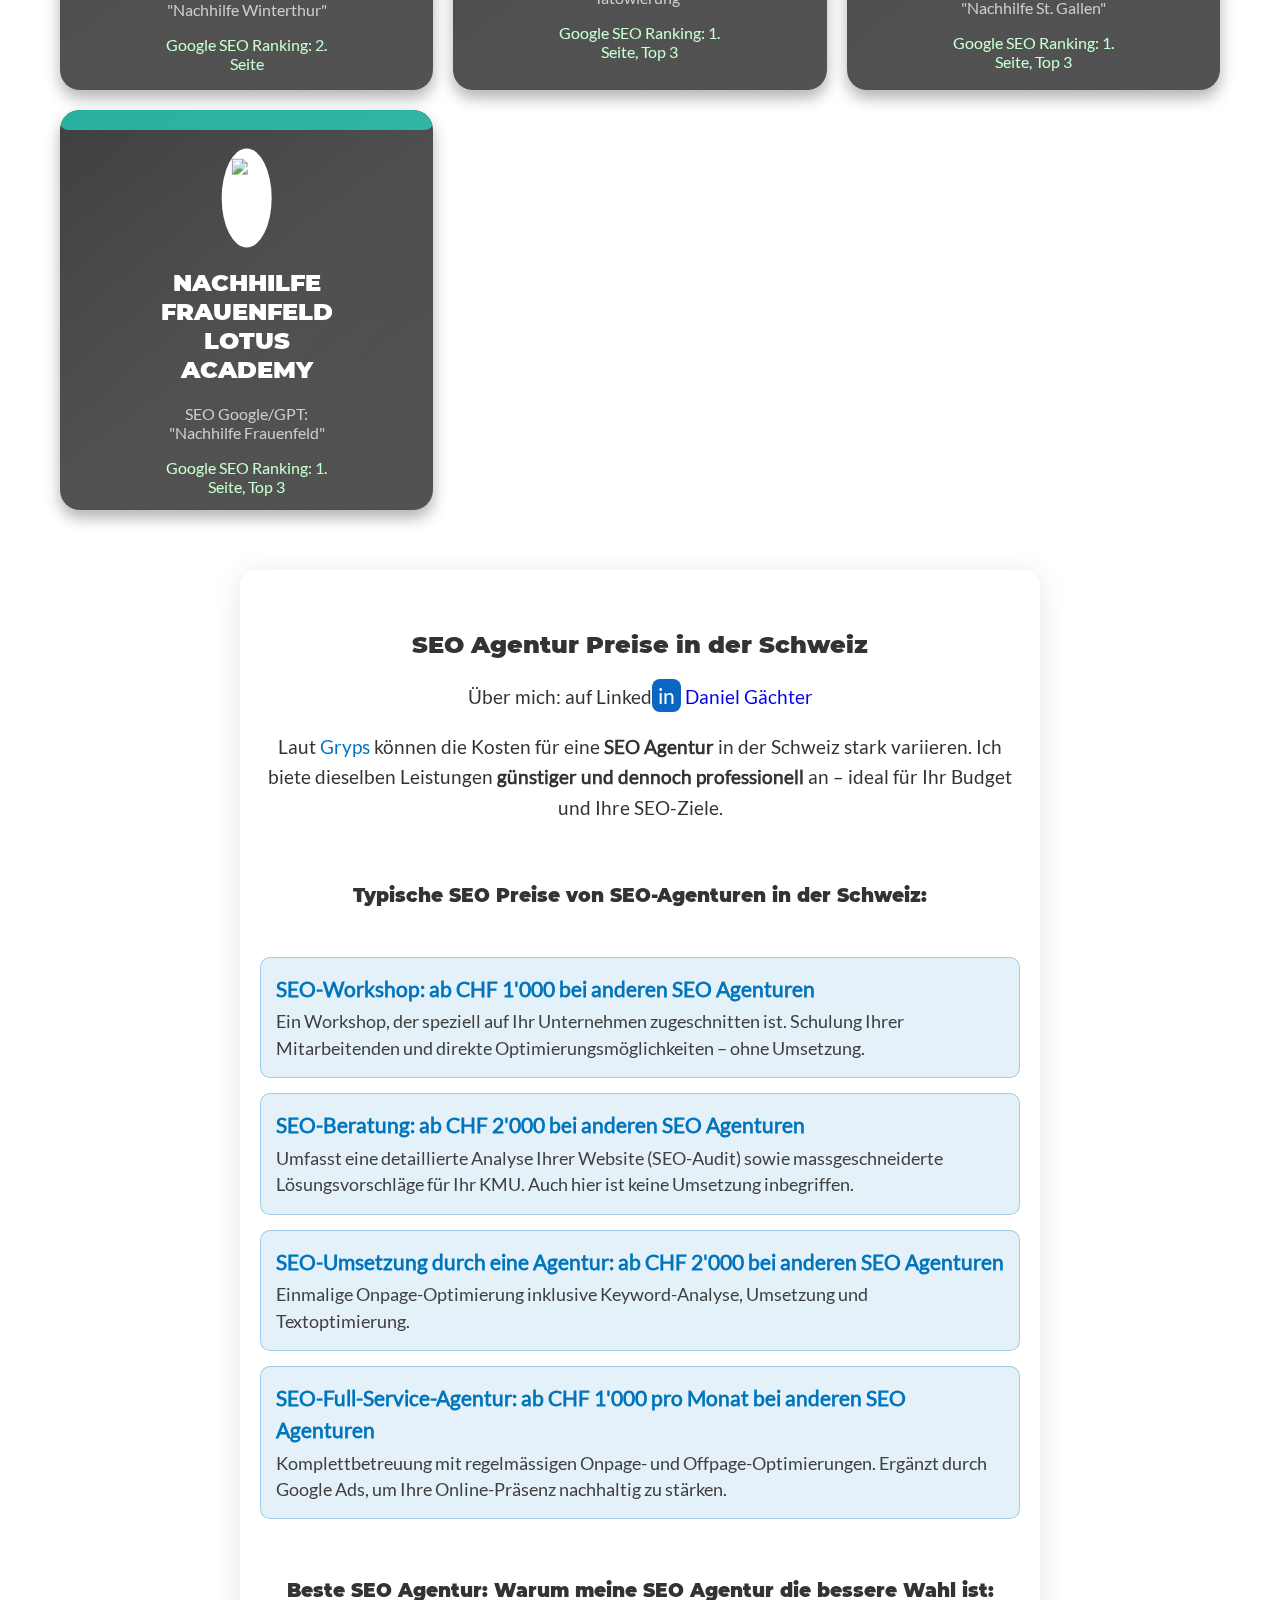
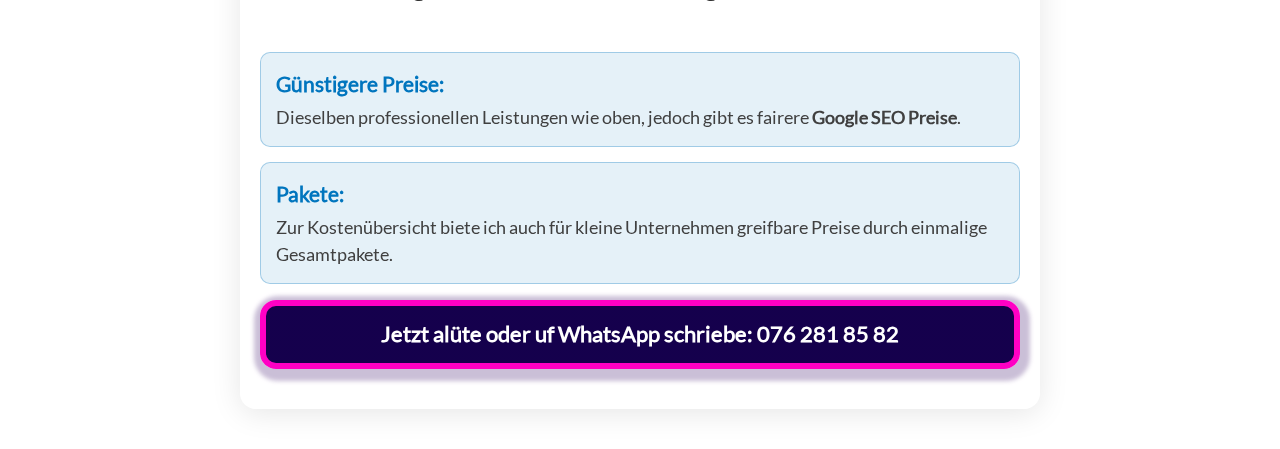
==== commit c3f14627: "v3.2" ====
--- a/index.html
+++ b/index.html
@@ -608,13 +608,9 @@
                     <p style="color: #C7FFD0;">Google SEO Ranking: 1. Seite, Top 3</p>
                 </div>
             </a>
-            <a href="https://www.nachhilfe-lotusacademy.ch/nachhilfe/standorte/wil" target="_blank" style="display: block; text-decoration: none; background-color: #d11141;">
-                <div class="shiny-card-content">
-                    <div style="background-color: white; border-radius: 80%; padding: 10px; display: inline-block; margin-bottom: 10px; margin-top: 30px;">
-                        <img src="https://www.nachhilfe-lotusacademy.ch/favicon.ico" alt="Nachhilfe Wil Logo" style="width: 30px; height: auto; display: block;">
-                    </div>
+            <a href="https://www.nachhilfe-lotusacademy.ch/nachhilfe/standorte/wil" target="_blank">
                     <p style="color: #fff;">SEO Google/GPT: "Nachhilfe Wil"</p>
-                </div>
+
             </a>
         </div>
 
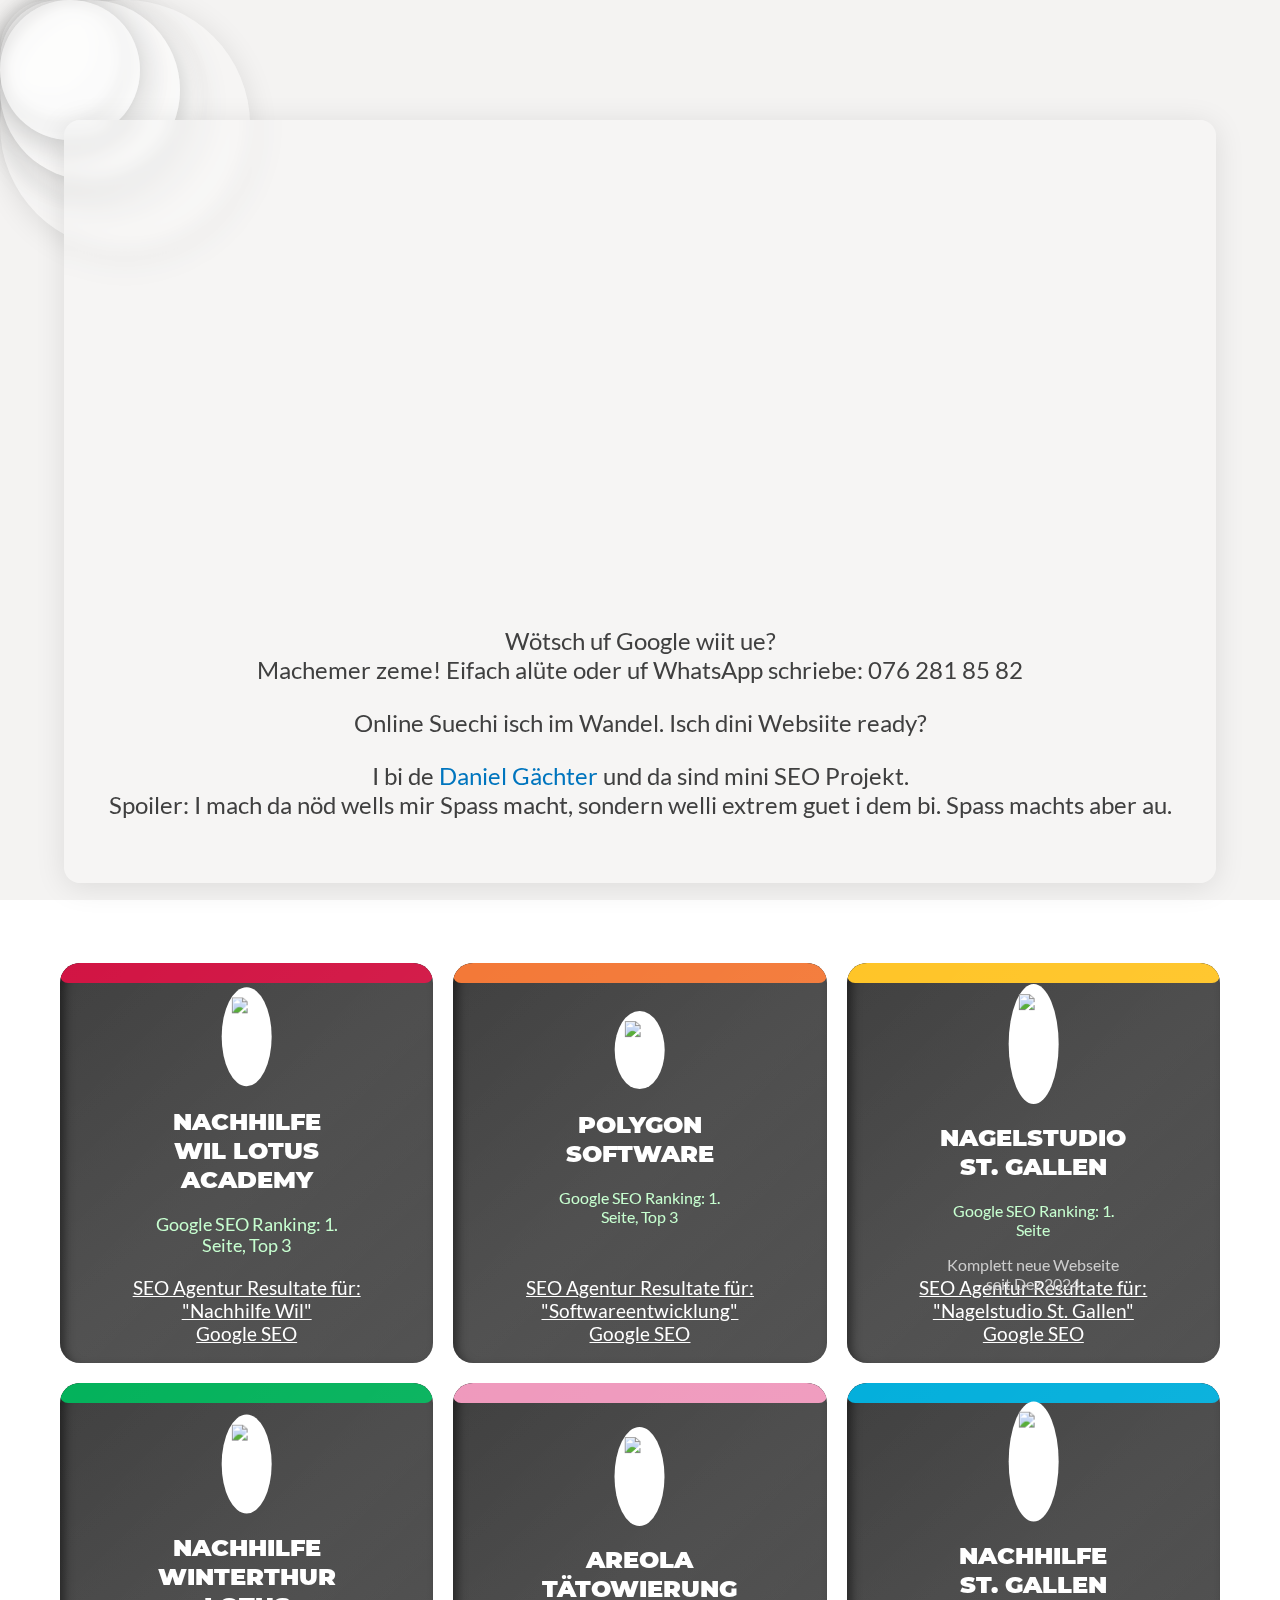
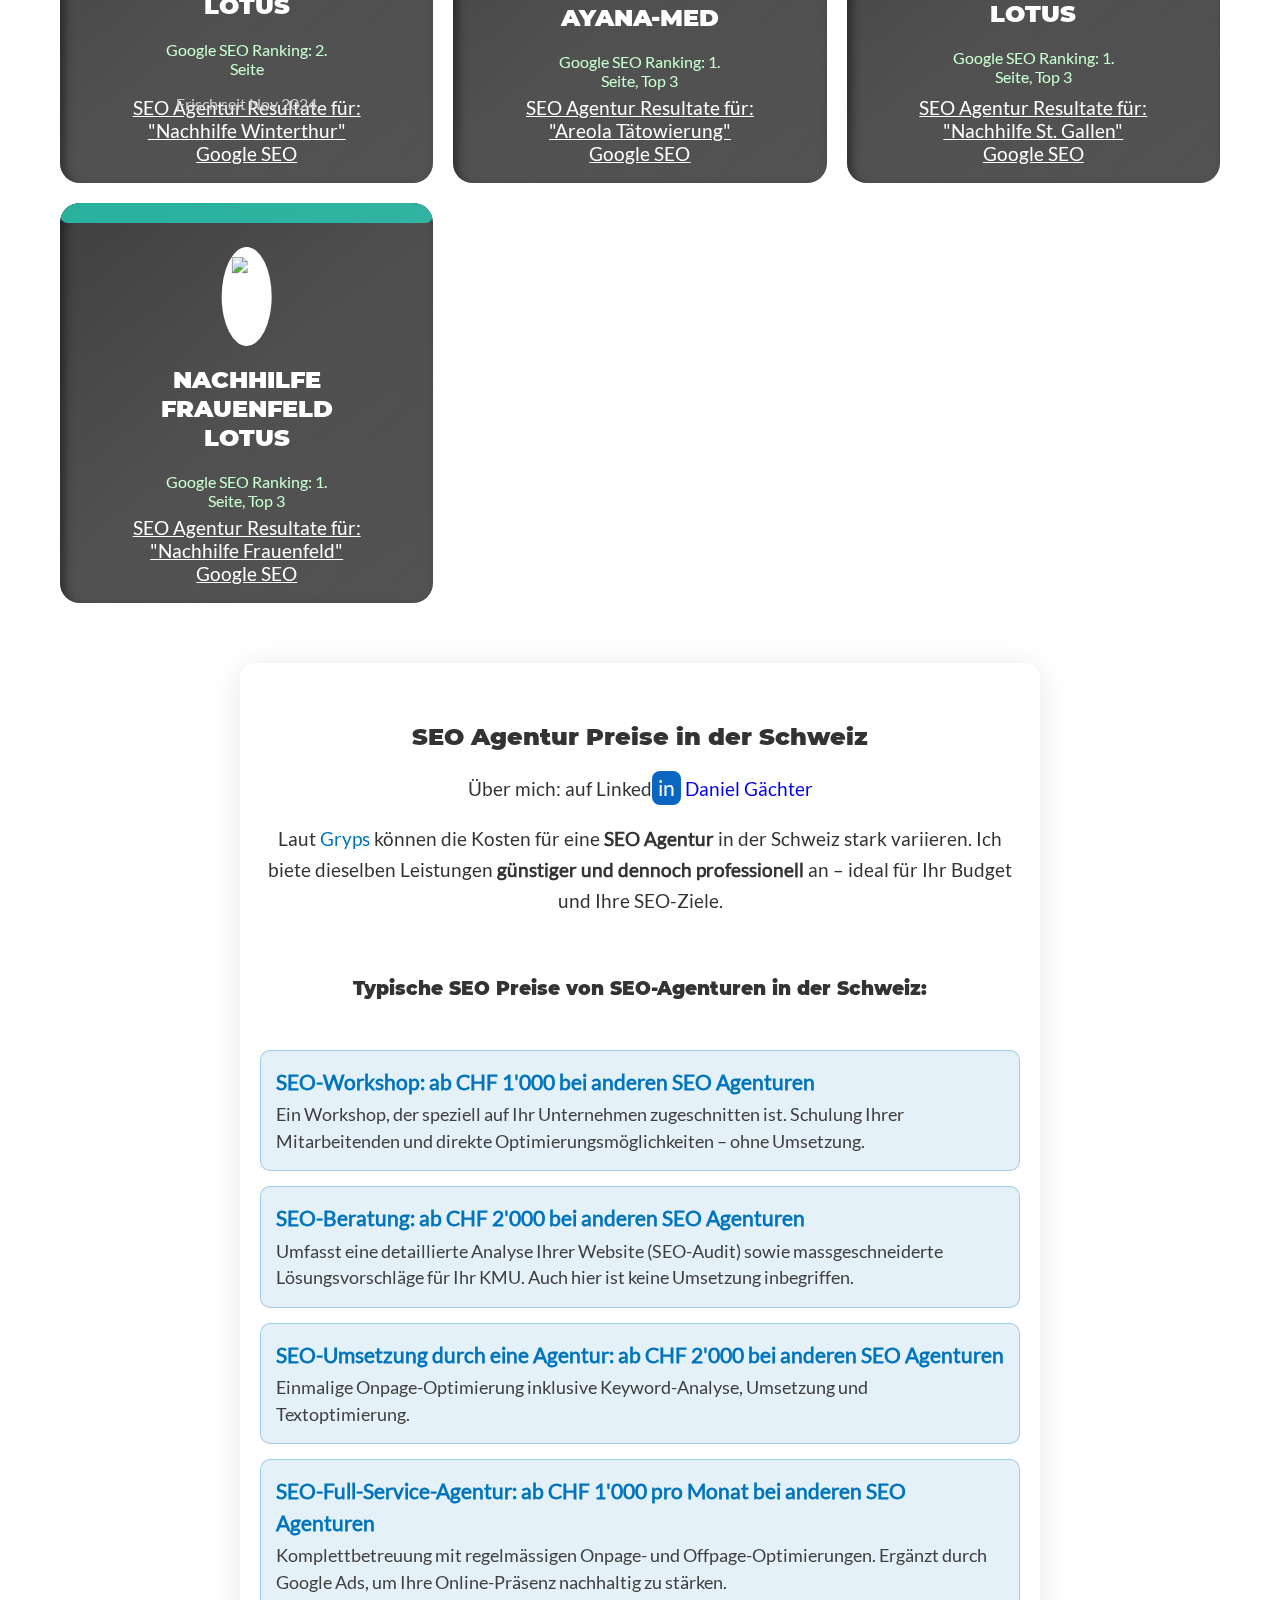
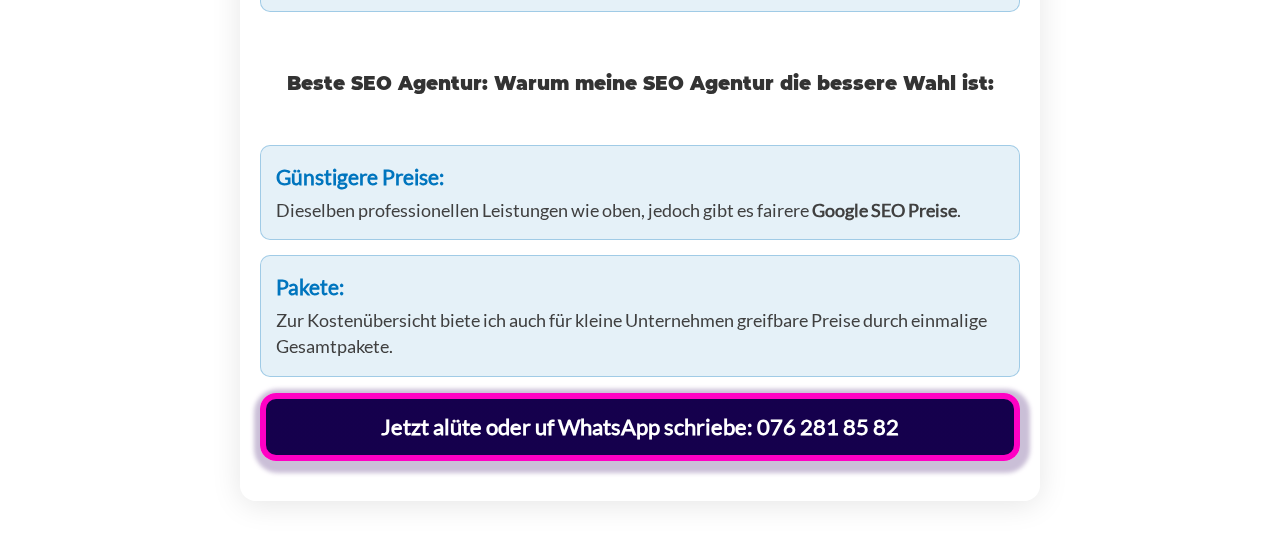
==== commit 5e7c6787: "v3.2" ====
--- a/index.html
+++ b/index.html
@@ -187,7 +187,10 @@
             background: linear-gradient(145deg, #3d3d3d, #505050);
             border-radius: 20px;
             position: relative;
-            box-shadow: 0 8px 15px rgba(0, 0, 0, 0.3);
+            /*box-shadow: 0 8px 15px rgba(0, 0, 0, 0.3);*/
+            box-shadow: 
+                -5px -5px 10px rgba(255, 255, 255, 0.5), /* Heller Schatten oben und links */
+                inset 5px 5px 10px rgba(0, 0, 0, 0.5);        /* Dunkler Schatten unten und rechts */
             overflow: hidden;
         }
 
@@ -205,7 +208,7 @@
 
         .shiny-card-content {
             position: absolute;
-            top: 50%;
+            top: 41%;
             left: 50%;
             transform: translate(-50%, -50%);
             text-align: center;
@@ -259,8 +262,8 @@
         }*/
 
         p {
-            font-size: 1.4em;
-            //color: #f0f0f0;
+            font-size: 1.5em;
+            /*color: #f0f0f0;*/
             color: #404040;
 
         }
@@ -589,45 +592,49 @@
 
         <!--<h1>SEO Agentur: <br>Google SEO & GPT SEO</h1>-->
             <p>Wötsch uf Google wiit ue? <br>Machemer zeme! Eifach alüte oder uf WhatsApp schriebe: 076 281 85 82</p>
-            <p>I bi de Dani und da sind mini SEO Projekt.</p>
+            <p>Online Suechi isch im Wandel. Isch dini Websiite ready?</p>
+            <p>I bi de <a href="https://ch.linkedin.com/in/daniel-g%C3%A4chter-2b3411158" style="background-color: transparent; color: #0075BE; padding: 0px; font-size: 1.0em;">Daniel Gächter</a> und da sind mini SEO Projekt. <br>Spoiler: I mach da nöd wells mir Spass macht, sondern welli extrem guet i dem bi. Spass machts aber au.</p>
     </div>
 
 
 
     <!-- Karten-Container -->
     <div class="grid-container">
-        <div class="shiny-card">
+        <div class="shiny-card" style="display: flex; flex-direction: column; justify-content: space-between;">
             <a href="https://www.nachhilfe-lotusacademy.ch/nachhilfe/standorte/wil" target="_blank" style="display: block; text-decoration: none; background-color: #d11141;">
                 <div class="shiny-card-content">
-                    <div style="background-color: white; border-radius: 80%; padding: 10px; display: inline-block; margin-bottom: 10px; margin-top: 30px;">
+                    <div style="background-color: white; border-radius: 80%; padding: 10px; display: inline-block; margin-bottom: 2px; margin-top: 50px;">
                         <img src="https://www.nachhilfe-lotusacademy.ch/favicon.ico" alt="Nachhilfe Wil Logo" style="width: 30px; height: auto; display: block;">
                     </div>
-
                     <h2>NACHHILFE WIL LOTUS ACADEMY</h2>
-                    <p style="color: #fff;">SEO Google/GPT: "Nachhilfe Wil"</p>
+                    <p style="color: #C7FFD0; font-size: 1.0em;">Google SEO Ranking: 1. Seite, Top 3</p>
+                    <br><br>
+                </div>
+            </a>
+            <p style="text-align: center; margin-top: 0px; color: white; font-size: 1.1em;">
+                <a href="https://www.google.com/search?q=Nachhilfe+Wil" target="_blank"
+                    style="color: white; text-decoration: underline; background-color: transparent; border-radius: 12px; margin-top: 5px; padding: 0px;">SEO Agentur Resultate für:<br>"Nachhilfe Wil"<br>Google SEO</a>
+            </p>
+        </div>
+
+        <div class="shiny-card" style="display: flex; flex-direction: column; justify-content: space-between;">
+            <a href="https://polygon-software.ch/" target="_blank" style="display: block; text-decoration: none; background-color: #f37735;">
+                <div class="shiny-card-content" style=" margin-bottom: 160px;">
+                    <div style="background-color: white; border-radius: 80%; padding: 10px; display: inline-block; margin-bottom: 2px; margin-top: 0px;">
+                        <img src="https://polygon-software.ch/images/icon.svg" alt="Softwareentwicklung Logo" style="width: 30px; height: auto; display: block;">
+                    </div>
+                    <h2>POLYGON SOFTWARE</h2>
                     <p style="color: #C7FFD0;">Google SEO Ranking: 1. Seite, Top 3</p>
                 </div>
             </a>
-            <a href="https://www.nachhilfe-lotusacademy.ch/nachhilfe/standorte/wil" target="_blank">
-                    <p style="color: #fff;">SEO Google/GPT: "Nachhilfe Wil"</p>
-
-            </a>
+            <p style="text-align: center; color: white; font-size: 1.1em;">
+                <a href="https://www.google.com/search?q=Softwareentwicklung" target="_blank"
+                    style="color: white; text-decoration: underline; background-color: transparent; border-radius: 12px; margin-top: 5px; padding: 0px;">SEO
+                    Agentur Resultate für:<br>"Softwareentwicklung"<br>Google SEO</a>
+            </p>
         </div>
 
-        <div class="shiny-card">
-            <a href="https://polygon-software.ch/" target="_blank" style="display: block; text-decoration: none; background-color: #f37735;">
-                <div class="shiny-card-content">
-                    <div style="background-color: white; border-radius: 80%; padding: 10px; display: inline-block; margin-bottom: 10px;">
-                        <img src="https://polygon-software.ch/images/icon.svg" alt="Softwareentwicklung Logo" style="width: 30px; height: auto; display: block;">
-                    </div>
-                    <h2>POLYGON SOFTWARE</h2>
-                    <p>SEO Google/GPT: "Softwareentwicklung"</p>
-                    <p style="color: #C7FFD0;">Google SEO Ranking: 1. Seite, Top 3</p>
-                </div>
-            </a>
-        </div>
-
-        <div class="shiny-card">
+        <div class="shiny-card" style="display: flex; flex-direction: column; justify-content: space-between;">
             <a href="https://nagelstudio-sg.ch/" target="_blank" style="display: block; text-decoration: none; background-color: #ffc425;">
                 <div class="shiny-card-content">
 
@@ -636,69 +643,89 @@
                     </div>
 
                     <h2>NAGELSTUDIO ST. GALLEN</h2>
-                    <p>SEO Google/GPT: "Nagelstudio St. Gallen"</p>
                     <p style="color: #C7FFD0;">Google SEO Ranking: 1. Seite</p>
                     <p>Komplett neue Webseite seit Dez 2024</p>
 
                 </div>
             </a>
+            <p style="text-align: center; margin-top: 20px; color: white; font-size: 1.1em;">
+                <a href="https://www.google.com/search?q=Nagelstudio+St+Gallen" target="_blank"
+                    style="color: white; text-decoration: underline; background-color: transparent; border-radius: 12px; margin-top: 5px; padding: 0px;">SEO
+                    Agentur Resultate für:<br>"Nagelstudio St. Gallen"<br>Google SEO</a>
+            </p>
         </div>
 
 
-        <div class="shiny-card">
+        <div class="shiny-card" style="display: flex; flex-direction: column; justify-content: space-between;">
             <a href="https://www.nachhilfe-lotusacademy.ch/nachhilfe/standorte/winterthur" target="_blank" style="display: block; text-decoration: none; background-color: #00b159;">
                 <div class="shiny-card-content">
-                    <div style="background-color: white; border-radius: 80%; padding: 10px; display: inline-block; margin-bottom: 0px; margin-top: 70px;">
+                    <div style="background-color: white; border-radius: 80%; padding: 10px; display: inline-block; margin-bottom: 0px; margin-top: 50px;">
                         <img src="https://www.nachhilfe-lotusacademy.ch/favicon.ico" alt="Nachhilfe Winterthur Logo" style="width: 30px; height: auto; display: block;">
                     </div>
-                    <h2>NACHHILFE WINTERTHUR LOTUS ACADEMY</h2>
-                    <p>SEO Google/GPT: "Nachhilfe Winterthur"</p>
+                    <h2>NACHHILFE WINTERTHUR LOTUS</h2>
                     <p style="color: #C7FFD0;">Google SEO Ranking: 2. Seite</p>
                     <p>Frisch seit Nov 2024</p>
                 </div>
             </a>
+            <p style="text-align: center; margin-top: 20px; color: white; font-size: 1.1em;">
+                <a href="https://www.google.com/search?q=Nachhilfe+Winterthur" target="_blank"
+                    style="color: white; text-decoration: underline; background-color: transparent; border-radius: 12px; margin-top: 5px; padding: 0px;">SEO
+                    Agentur Resultate für:<br>"Nachhilfe Winterthur"<br>Google SEO</a>
+            </p>
         </div>
 
-        <div class="shiny-card">
+        <div class="shiny-card" style="display: flex; flex-direction: column; justify-content: space-between;">
             <a href="https://ayana-med.ch/med/tattoo/" target="_blank" style="display: block; text-decoration: none; background-color: #EF98BC;">
                 <div class="shiny-card-content">
                     <div style="background-color: white; border-radius: 80%; padding: 10px; display: inline-block; margin-bottom: 0px; margin-top: 40px;">
                         <img src="https://ayana-med.ch/favicon.ico" alt="Areola Tätowierung Logo" style="width: 30px; height: auto; display: block;">
                     </div>
                     <h2>AREOLA TÄTOWIERUNG AYANA-MED</h2>
-                    <p>SEO Google/GPT: "Areola Tätowierung"</p>
                     <p style="color: #C7FFD0;">Google SEO Ranking: 1. Seite, Top 3</p>
                 </div>
             </a>
+            <p style="text-align: center; margin-top: 20px; color: white; font-size: 1.1em;">
+                <a href="https://www.google.com/search?q=Areola+Tätowierung" target="_blank"
+                    style="color: white; text-decoration: underline; background-color: transparent; border-radius: 12px; margin-top: 5px; padding: 0px;">SEO
+                    Agentur Resultate für:<br>"Areola Tätowierung"<br>Google SEO</a>
+            </p>
         </div>
 
 
-        <div class="shiny-card">
+        <div class="shiny-card" style="display: flex; flex-direction: column; justify-content: space-between;">
             <a href="https://www.nachhilfe-lotusacademy.ch/nachhilfe/standorte/stgallen" target="_blank" style="display: block; text-decoration: none; background-color: #00aedb;">
                 <div class="shiny-card-content">
                     <div style="background-color: white; border-radius: 80%; padding: 10px; display: inline-block; margin-bottom: 0px; margin-top: 10px;">
                         <img src="https://www.nachhilfe-lotusacademy.ch/favicon.ico" alt="Nachhilfe St. Gallen Logo" style="width: 30px; height: auto; display: block;">
                     </div>
-                    <h2>NACHHILFE ST. GALLEN LOTUS ACADEMY</h2>
-                    <p>SEO Google/GPT: "Nachhilfe St. Gallen"</p>
+                    <h2>NACHHILFE ST. GALLEN LOTUS</h2>
                     <p style="color: #C7FFD0;">Google SEO Ranking: 1. Seite, Top 3</p>
                 </div>
             </a>
+            <p style="text-align: center; margin-top: 20px; color: white; font-size: 1.1em;">
+                <a href="https://www.google.com/search?q=Nachhilfe+St+Gallen" target="_blank"
+                    style="color: white; text-decoration: underline; background-color: transparent; border-radius: 12px; margin-top: 5px; padding: 0px;">SEO
+                    Agentur Resultate für:<br>"Nachhilfe St. Gallen"<br>Google SEO</a>
+            </p>
         </div>
 
 
 
-        <div class="shiny-card">
+        <div class="shiny-card" style="display: flex; flex-direction: column; justify-content: space-between;">
             <a href="https://www.nachhilfe-lotusacademy.ch/nachhilfe/standorte/frauenfeld" target="_blank" style="display: block; text-decoration: none; background-color: #26B09D;">
                 <div class="shiny-card-content">
                     <div style="background-color: white; border-radius: 80%; padding: 10px; display: inline-block; margin-bottom: 0px; margin-top: 40px;">
                         <img src="https://www.nachhilfe-lotusacademy.ch/favicon.ico" alt="Nachhilfe Frauenfeld Logo" style="width: 30px; height: auto; display: block;">
                     </div>
-                    <h2>NACHHILFE FRAUENFELD LOTUS ACADEMY</h2>
-                    <p>SEO Google/GPT: "Nachhilfe Frauenfeld"</p>
+                    <h2>NACHHILFE FRAUENFELD LOTUS</h2>
                     <p style="color: #C7FFD0;">Google SEO Ranking: 1. Seite, Top 3</p>
                 </div>
             </a>
+            <p style="text-align: center; margin-top: 20px; color: white; font-size: 1.1em;">
+                <a href="https://www.google.com/search?q=Nachhilfe+Frauenfeld" target="_blank"
+                    style="color: white; text-decoration: underline; background-color: transparent; border-radius: 12px; margin-top: 5px; padding: 0px;">SEO
+                    Agentur Resultate für:<br>"Nachhilfe Frauenfeld"<br>Google SEO</a>
+            </p>
         </div>
 
 
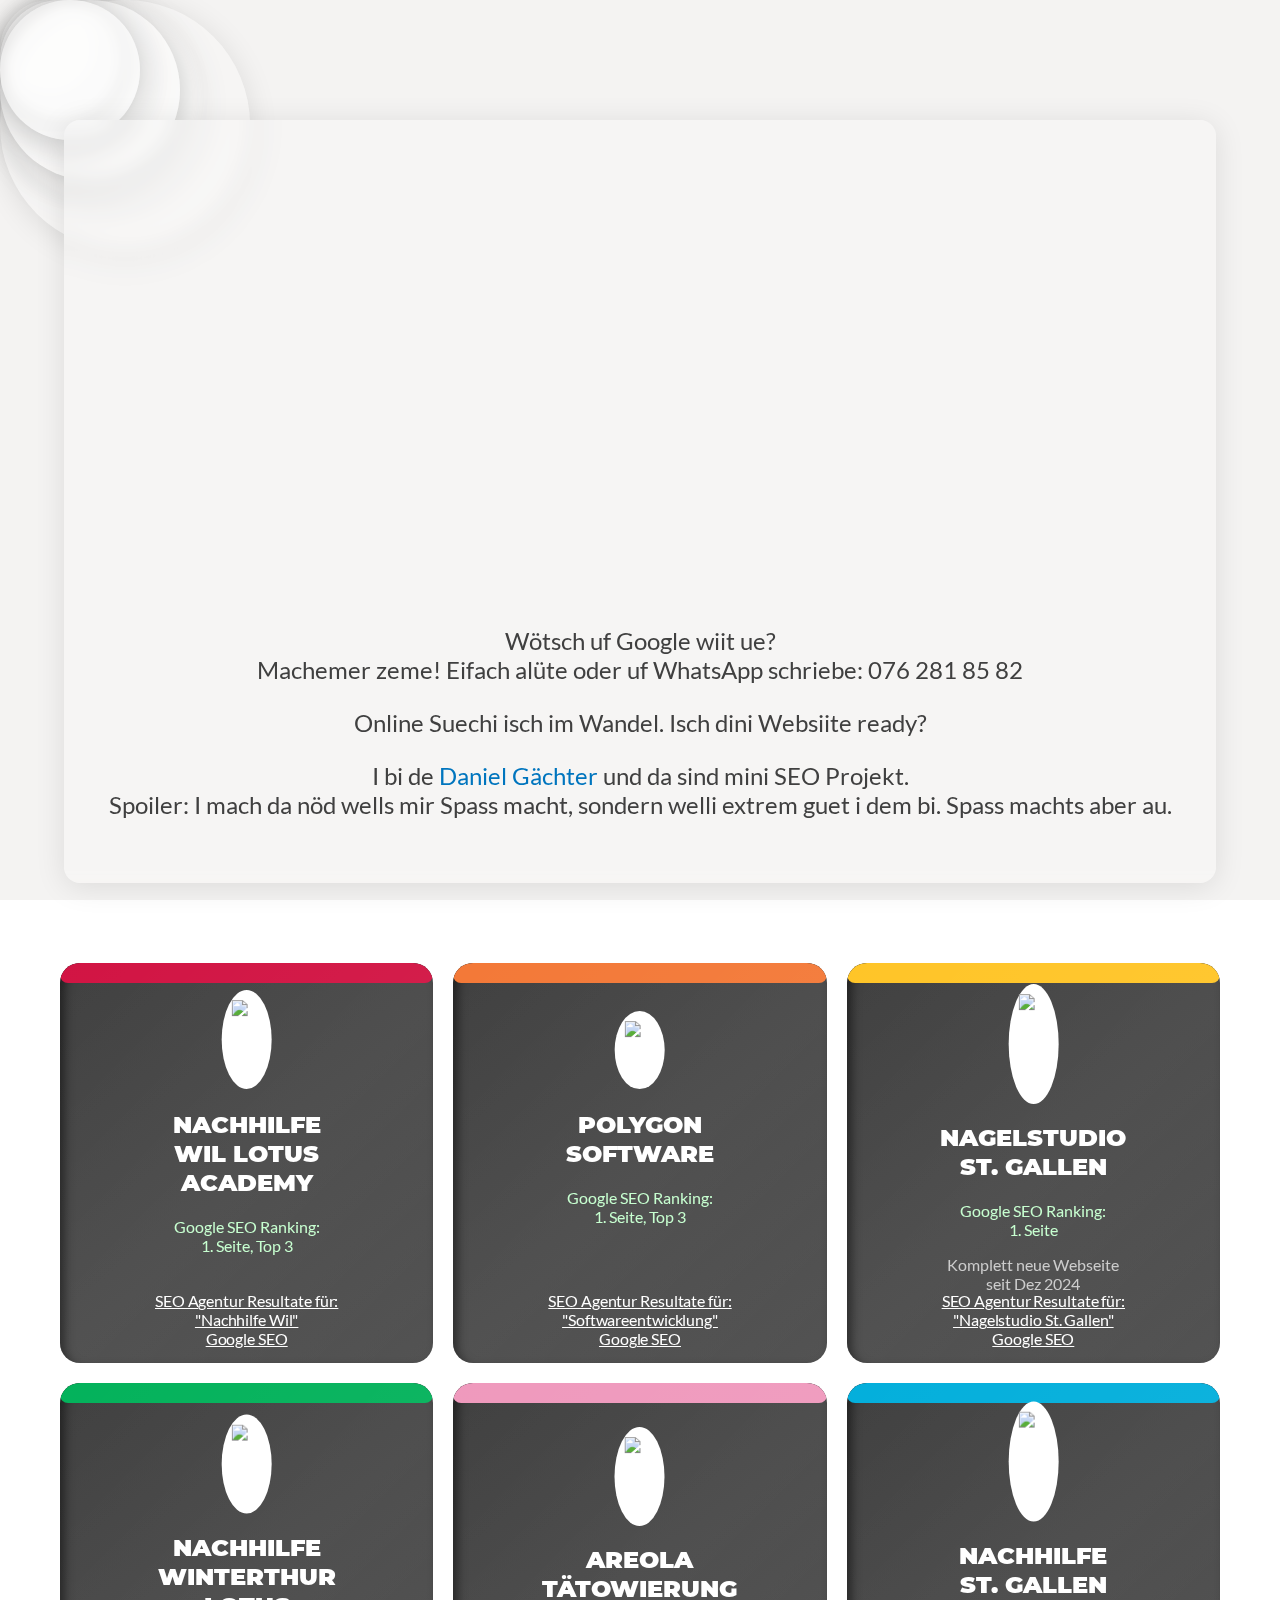
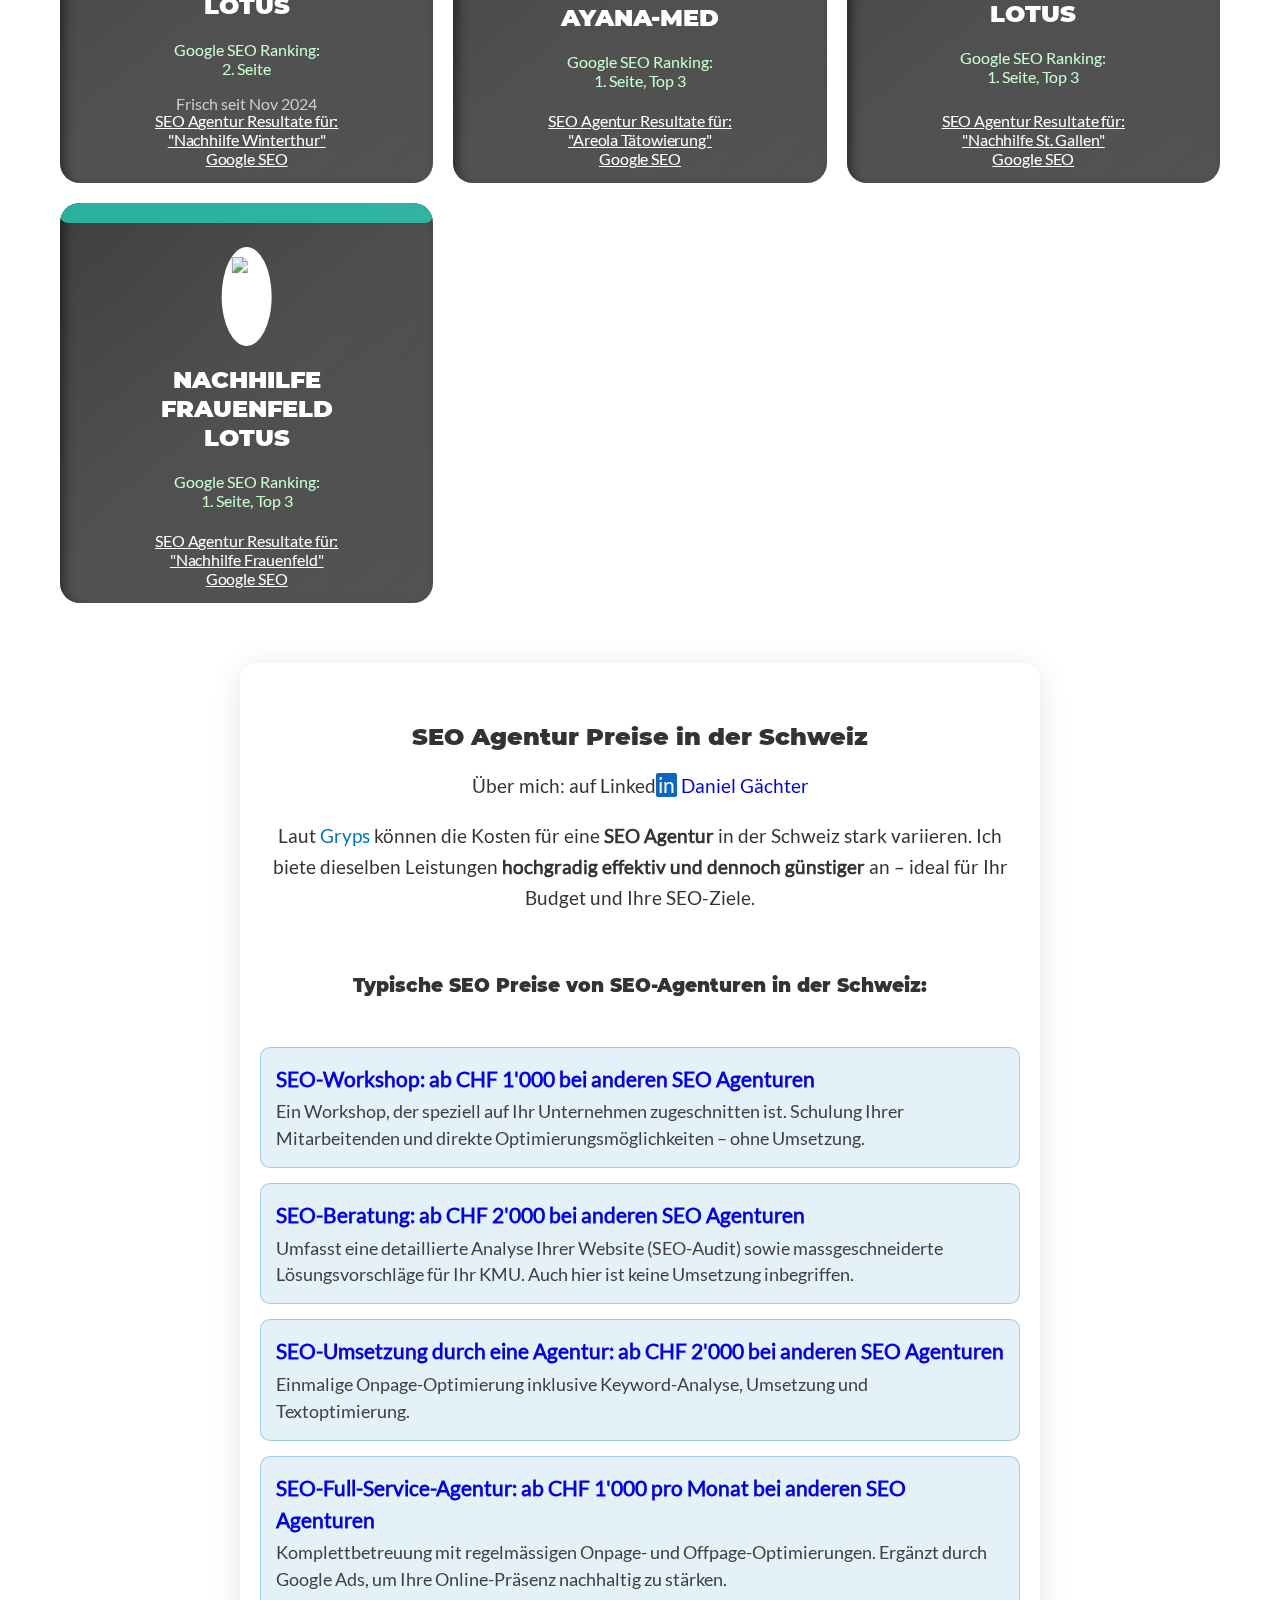
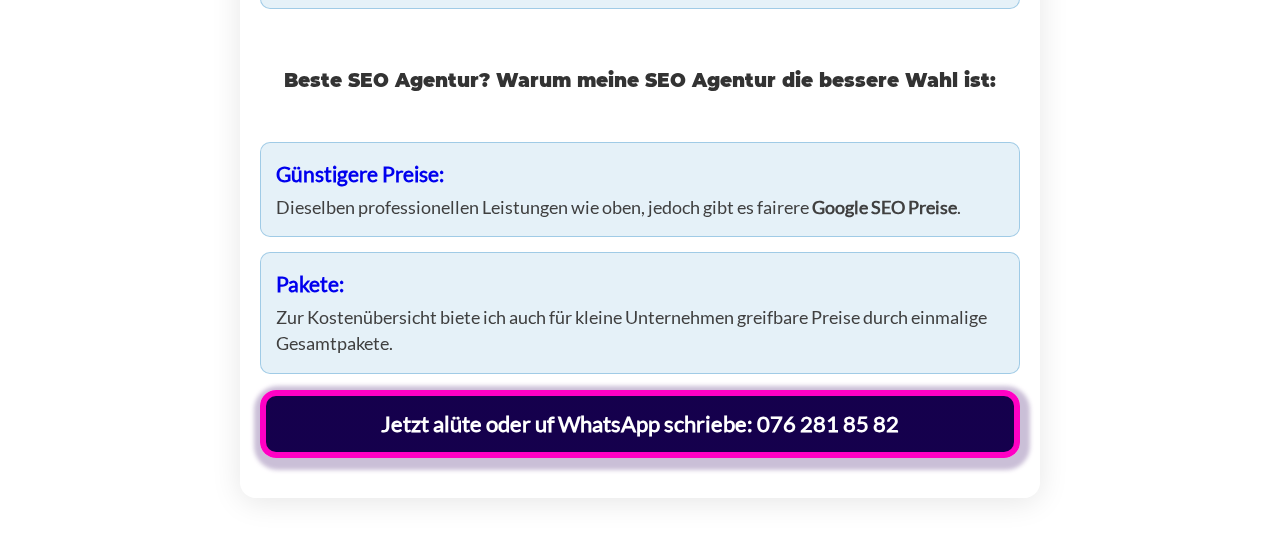
==== commit c071f263: "v3.2" ====
--- a/index.html
+++ b/index.html
@@ -326,7 +326,7 @@
         display: block;
         font-size: 1.2em;
         margin-bottom: 5px;
-        color: #0075BE;
+        color: #0000EE;
     }
 
     /* Call-to-Action */
@@ -607,11 +607,11 @@
                         <img src="https://www.nachhilfe-lotusacademy.ch/favicon.ico" alt="Nachhilfe Wil Logo" style="width: 30px; height: auto; display: block;">
                     </div>
                     <h2>NACHHILFE WIL LOTUS ACADEMY</h2>
-                    <p style="color: #C7FFD0; font-size: 1.0em;">Google SEO Ranking: 1. Seite, Top 3</p>
+                    <p style="color: #C7FFD0;">Google SEO Ranking:<br>1. Seite, Top 3</p>
                     <br><br>
                 </div>
             </a>
-            <p style="text-align: center; margin-top: 0px; color: white; font-size: 1.1em;">
+            <p style="text-align: center; color: white; font-size: 0.9em; letter-spacing: -0.007em;">
                 <a href="https://www.google.com/search?q=Nachhilfe+Wil" target="_blank"
                     style="color: white; text-decoration: underline; background-color: transparent; border-radius: 12px; margin-top: 5px; padding: 0px;">SEO Agentur Resultate für:<br>"Nachhilfe Wil"<br>Google SEO</a>
             </p>
@@ -624,10 +624,10 @@
                         <img src="https://polygon-software.ch/images/icon.svg" alt="Softwareentwicklung Logo" style="width: 30px; height: auto; display: block;">
                     </div>
                     <h2>POLYGON SOFTWARE</h2>
-                    <p style="color: #C7FFD0;">Google SEO Ranking: 1. Seite, Top 3</p>
+                    <p style="color: #C7FFD0;">Google SEO Ranking:<br>1. Seite, Top 3</p>
                 </div>
             </a>
-            <p style="text-align: center; color: white; font-size: 1.1em;">
+            <p style="text-align: center; color: white; font-size: 0.9em; letter-spacing: -0.007em;">
                 <a href="https://www.google.com/search?q=Softwareentwicklung" target="_blank"
                     style="color: white; text-decoration: underline; background-color: transparent; border-radius: 12px; margin-top: 5px; padding: 0px;">SEO
                     Agentur Resultate für:<br>"Softwareentwicklung"<br>Google SEO</a>
@@ -643,12 +643,12 @@
                     </div>
 
                     <h2>NAGELSTUDIO ST. GALLEN</h2>
-                    <p style="color: #C7FFD0;">Google SEO Ranking: 1. Seite</p>
+                    <p style="color: #C7FFD0;">Google SEO Ranking:<br>1. Seite</p>
                     <p>Komplett neue Webseite seit Dez 2024</p>
 
                 </div>
             </a>
-            <p style="text-align: center; margin-top: 20px; color: white; font-size: 1.1em;">
+            <p style="text-align: center; color: white; font-size: 0.9em; letter-spacing: -0.007em;">
                 <a href="https://www.google.com/search?q=Nagelstudio+St+Gallen" target="_blank"
                     style="color: white; text-decoration: underline; background-color: transparent; border-radius: 12px; margin-top: 5px; padding: 0px;">SEO
                     Agentur Resultate für:<br>"Nagelstudio St. Gallen"<br>Google SEO</a>
@@ -663,11 +663,11 @@
                         <img src="https://www.nachhilfe-lotusacademy.ch/favicon.ico" alt="Nachhilfe Winterthur Logo" style="width: 30px; height: auto; display: block;">
                     </div>
                     <h2>NACHHILFE WINTERTHUR LOTUS</h2>
-                    <p style="color: #C7FFD0;">Google SEO Ranking: 2. Seite</p>
+                    <p style="color: #C7FFD0;">Google SEO Ranking:<br>2. Seite</p>
                     <p>Frisch seit Nov 2024</p>
                 </div>
             </a>
-            <p style="text-align: center; margin-top: 20px; color: white; font-size: 1.1em;">
+            <p style="text-align: center; color: white; font-size: 0.9em; letter-spacing: -0.007em;">
                 <a href="https://www.google.com/search?q=Nachhilfe+Winterthur" target="_blank"
                     style="color: white; text-decoration: underline; background-color: transparent; border-radius: 12px; margin-top: 5px; padding: 0px;">SEO
                     Agentur Resultate für:<br>"Nachhilfe Winterthur"<br>Google SEO</a>
@@ -681,10 +681,10 @@
                         <img src="https://ayana-med.ch/favicon.ico" alt="Areola Tätowierung Logo" style="width: 30px; height: auto; display: block;">
                     </div>
                     <h2>AREOLA TÄTOWIERUNG AYANA-MED</h2>
-                    <p style="color: #C7FFD0;">Google SEO Ranking: 1. Seite, Top 3</p>
+                    <p style="color: #C7FFD0;">Google SEO Ranking:<br>1. Seite, Top 3</p>
                 </div>
             </a>
-            <p style="text-align: center; margin-top: 20px; color: white; font-size: 1.1em;">
+            <p style="text-align: center; color: white; font-size: 0.9em; letter-spacing: -0.007em;">
                 <a href="https://www.google.com/search?q=Areola+Tätowierung" target="_blank"
                     style="color: white; text-decoration: underline; background-color: transparent; border-radius: 12px; margin-top: 5px; padding: 0px;">SEO
                     Agentur Resultate für:<br>"Areola Tätowierung"<br>Google SEO</a>
@@ -699,10 +699,10 @@
                         <img src="https://www.nachhilfe-lotusacademy.ch/favicon.ico" alt="Nachhilfe St. Gallen Logo" style="width: 30px; height: auto; display: block;">
                     </div>
                     <h2>NACHHILFE ST. GALLEN LOTUS</h2>
-                    <p style="color: #C7FFD0;">Google SEO Ranking: 1. Seite, Top 3</p>
+                    <p style="color: #C7FFD0;">Google SEO Ranking:<br>1. Seite, Top 3</p>
                 </div>
             </a>
-            <p style="text-align: center; margin-top: 20px; color: white; font-size: 1.1em;">
+            <p style="text-align: center; color: white; font-size: 0.9em; letter-spacing: -0.007em;">
                 <a href="https://www.google.com/search?q=Nachhilfe+St+Gallen" target="_blank"
                     style="color: white; text-decoration: underline; background-color: transparent; border-radius: 12px; margin-top: 5px; padding: 0px;">SEO
                     Agentur Resultate für:<br>"Nachhilfe St. Gallen"<br>Google SEO</a>
@@ -718,10 +718,10 @@
                         <img src="https://www.nachhilfe-lotusacademy.ch/favicon.ico" alt="Nachhilfe Frauenfeld Logo" style="width: 30px; height: auto; display: block;">
                     </div>
                     <h2>NACHHILFE FRAUENFELD LOTUS</h2>
-                    <p style="color: #C7FFD0;">Google SEO Ranking: 1. Seite, Top 3</p>
+                    <p style="color: #C7FFD0;">Google SEO Ranking:<br>1. Seite, Top 3</p>
                 </div>
             </a>
-            <p style="text-align: center; margin-top: 20px; color: white; font-size: 1.1em;">
+            <p style="text-align: center; color: white; font-size: 0.9em; letter-spacing: -0.007em;">
                 <a href="https://www.google.com/search?q=Nachhilfe+Frauenfeld" target="_blank"
                     style="color: white; text-decoration: underline; background-color: transparent; border-radius: 12px; margin-top: 5px; padding: 0px;">SEO
                     Agentur Resultate für:<br>"Nachhilfe Frauenfeld"<br>Google SEO</a>
@@ -735,12 +735,12 @@
         <div class="content-section">
         <h2>SEO Agentur Preise in der Schweiz</h2>
         <p>
-          Über mich: auf Linked<a href="https://www.linkedin.com/in/daniel-g%C3%A4chter-2b3411158/" target="_blank" style="background: #0B66C2; padding: 0px 6px;">in</a> <a href="https://www.linkedin.com/in/daniel-g%C3%A4chter-2b3411158/" target="_blank" style="color: #0000ee; background: transparent; font-size: 1em; padding: 0px">Daniel Gächter </a>
+          Über mich: auf Linked<a href="https://www.linkedin.com/in/daniel-g%C3%A4chter-2b3411158/" target="_blank" style="background: #0B66C2; padding: 0px 2px; line-height: 1.1em; border-radius: 2px;">in</a> <a href="https://www.linkedin.com/in/daniel-g%C3%A4chter-2b3411158/" target="_blank" style="color: #0000ee; background: transparent; font-size: 1em; padding: 0px;">Daniel Gächter </a>
         </p>
         <p>
             Laut <a href="https://www.gryps.ch/produkte/seo-agentur-39/seo-kosten/" rel="nofollow" style="color: #0075BE; background: transparent;
             padding: 0px 0px; font-size: 1em;
-            transition: transform 0.3s ease, background 0.3s ease;">Gryps</a> können die Kosten für eine <b>SEO Agentur</b> in der Schweiz stark variieren. Ich biete dieselben Leistungen <b>günstiger und dennoch professionell</b> an – ideal für Ihr Budget und Ihre SEO-Ziele.
+            transition: transform 0.3s ease, background 0.3s ease;">Gryps</a> können die Kosten für eine <b>SEO Agentur</b> in der Schweiz stark variieren. Ich biete dieselben Leistungen <b>hochgradig effektiv und dennoch günstiger</b> an – ideal für Ihr Budget und Ihre SEO-Ziele.
         </p>
 
         <h3 style="margin-top: 60px; margin-bottom: 50px;">Typische SEO Preise von SEO-Agenturen in der Schweiz:</h3>
@@ -763,7 +763,7 @@
             </li>
         </ul>
 
-        <h3 style="margin-top: 60px; margin-bottom: 50px;">Beste SEO Agentur: Warum meine SEO Agentur die bessere Wahl ist:</h3>
+        <h3 style="margin-top: 60px; margin-bottom: 50px;">Beste SEO Agentur? Warum meine SEO Agentur die bessere Wahl ist:</h3>
         <ul>
             <li><strong>Günstigere Preise:</strong> Dieselben professionellen Leistungen wie oben, jedoch gibt es fairere <b>Google SEO Preise</b>.</li>
             <li><strong>Pakete:</strong> Zur Kostenübersicht biete ich auch für kleine Unternehmen greifbare Preise durch einmalige Gesamtpakete.</li>
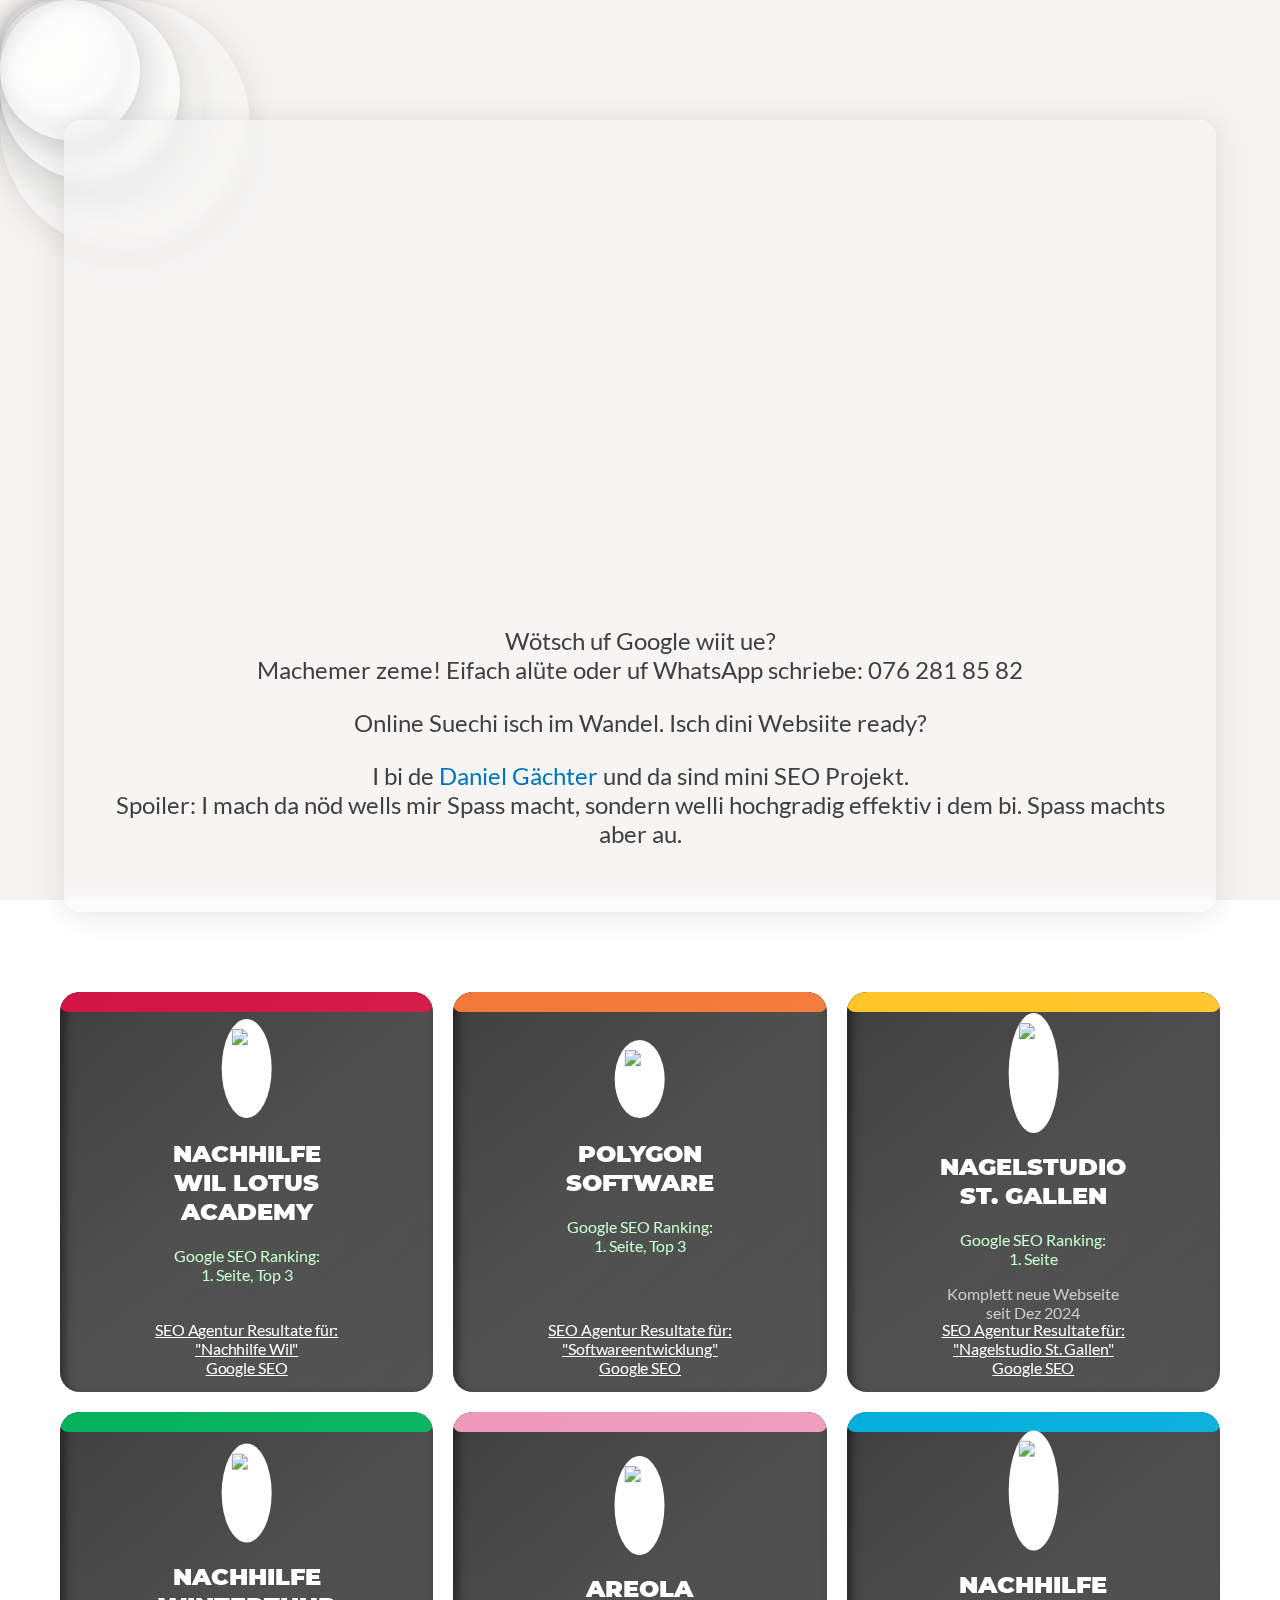
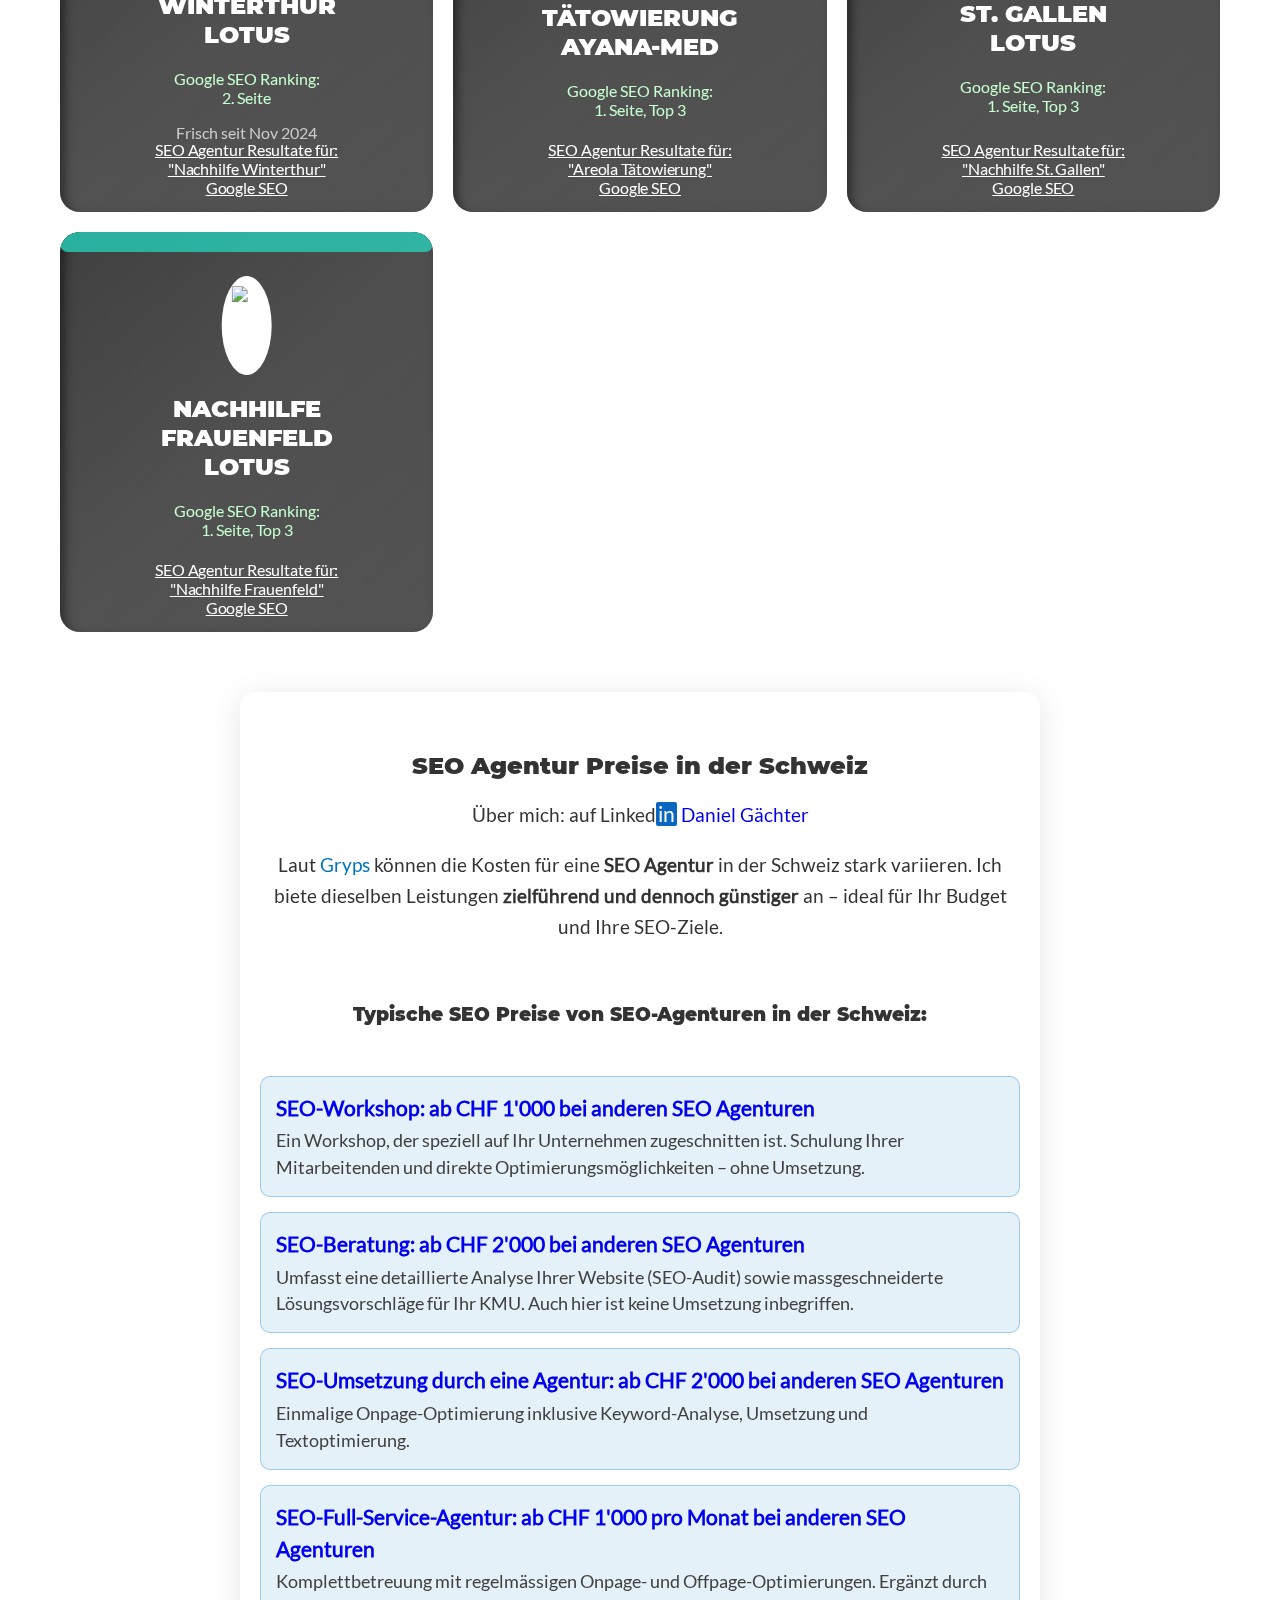
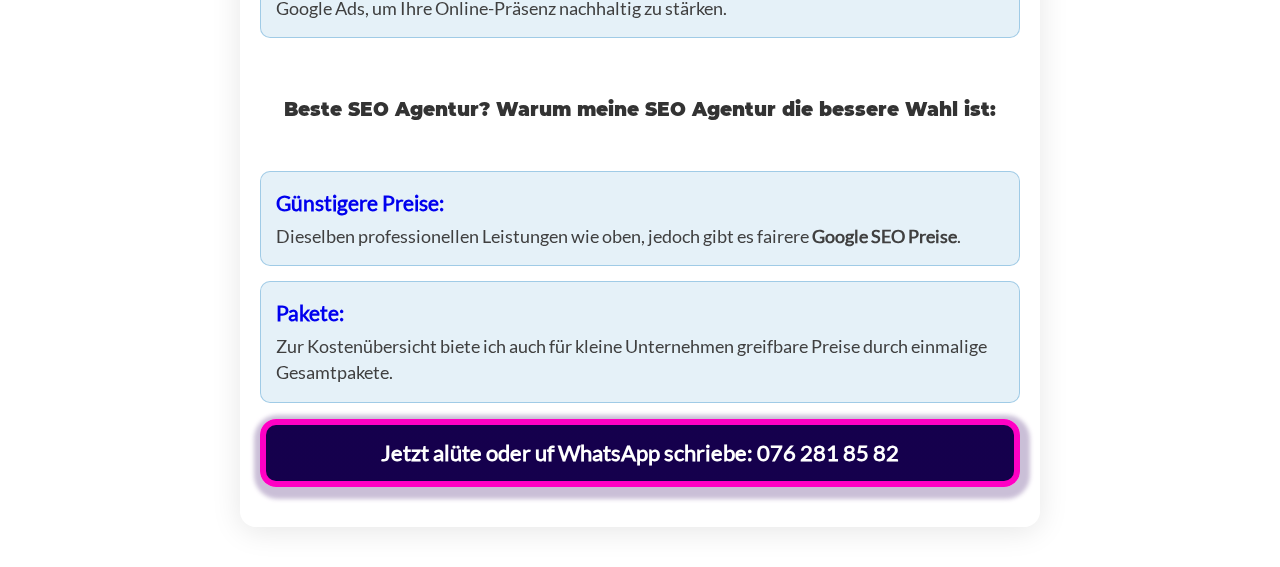
==== commit f2b77198: "v3.2" ====
--- a/index.html
+++ b/index.html
@@ -593,7 +593,7 @@
         <!--<h1>SEO Agentur: <br>Google SEO & GPT SEO</h1>-->
             <p>Wötsch uf Google wiit ue? <br>Machemer zeme! Eifach alüte oder uf WhatsApp schriebe: 076 281 85 82</p>
             <p>Online Suechi isch im Wandel. Isch dini Websiite ready?</p>
-            <p>I bi de <a href="https://ch.linkedin.com/in/daniel-g%C3%A4chter-2b3411158" style="background-color: transparent; color: #0075BE; padding: 0px; font-size: 1.0em;">Daniel Gächter</a> und da sind mini SEO Projekt. <br>Spoiler: I mach da nöd wells mir Spass macht, sondern welli extrem guet i dem bi. Spass machts aber au.</p>
+            <p>I bi de <a href="https://ch.linkedin.com/in/daniel-g%C3%A4chter-2b3411158" style="background-color: transparent; color: #0075BE; padding: 0px; font-size: 1.0em;">Daniel Gächter</a> und da sind mini SEO Projekt. <br>Spoiler: I mach da nöd wells mir Spass macht, sondern welli hochgradig effektiv i dem bi. Spass machts aber au.</p>
     </div>
 
 
@@ -740,7 +740,7 @@
         <p>
             Laut <a href="https://www.gryps.ch/produkte/seo-agentur-39/seo-kosten/" rel="nofollow" style="color: #0075BE; background: transparent;
             padding: 0px 0px; font-size: 1em;
-            transition: transform 0.3s ease, background 0.3s ease;">Gryps</a> können die Kosten für eine <b>SEO Agentur</b> in der Schweiz stark variieren. Ich biete dieselben Leistungen <b>hochgradig effektiv und dennoch günstiger</b> an – ideal für Ihr Budget und Ihre SEO-Ziele.
+            transition: transform 0.3s ease, background 0.3s ease;">Gryps</a> können die Kosten für eine <b>SEO Agentur</b> in der Schweiz stark variieren. Ich biete dieselben Leistungen <b>zielführend und dennoch günstiger</b> an – ideal für Ihr Budget und Ihre SEO-Ziele.
         </p>
 
         <h3 style="margin-top: 60px; margin-bottom: 50px;">Typische SEO Preise von SEO-Agenturen in der Schweiz:</h3>
